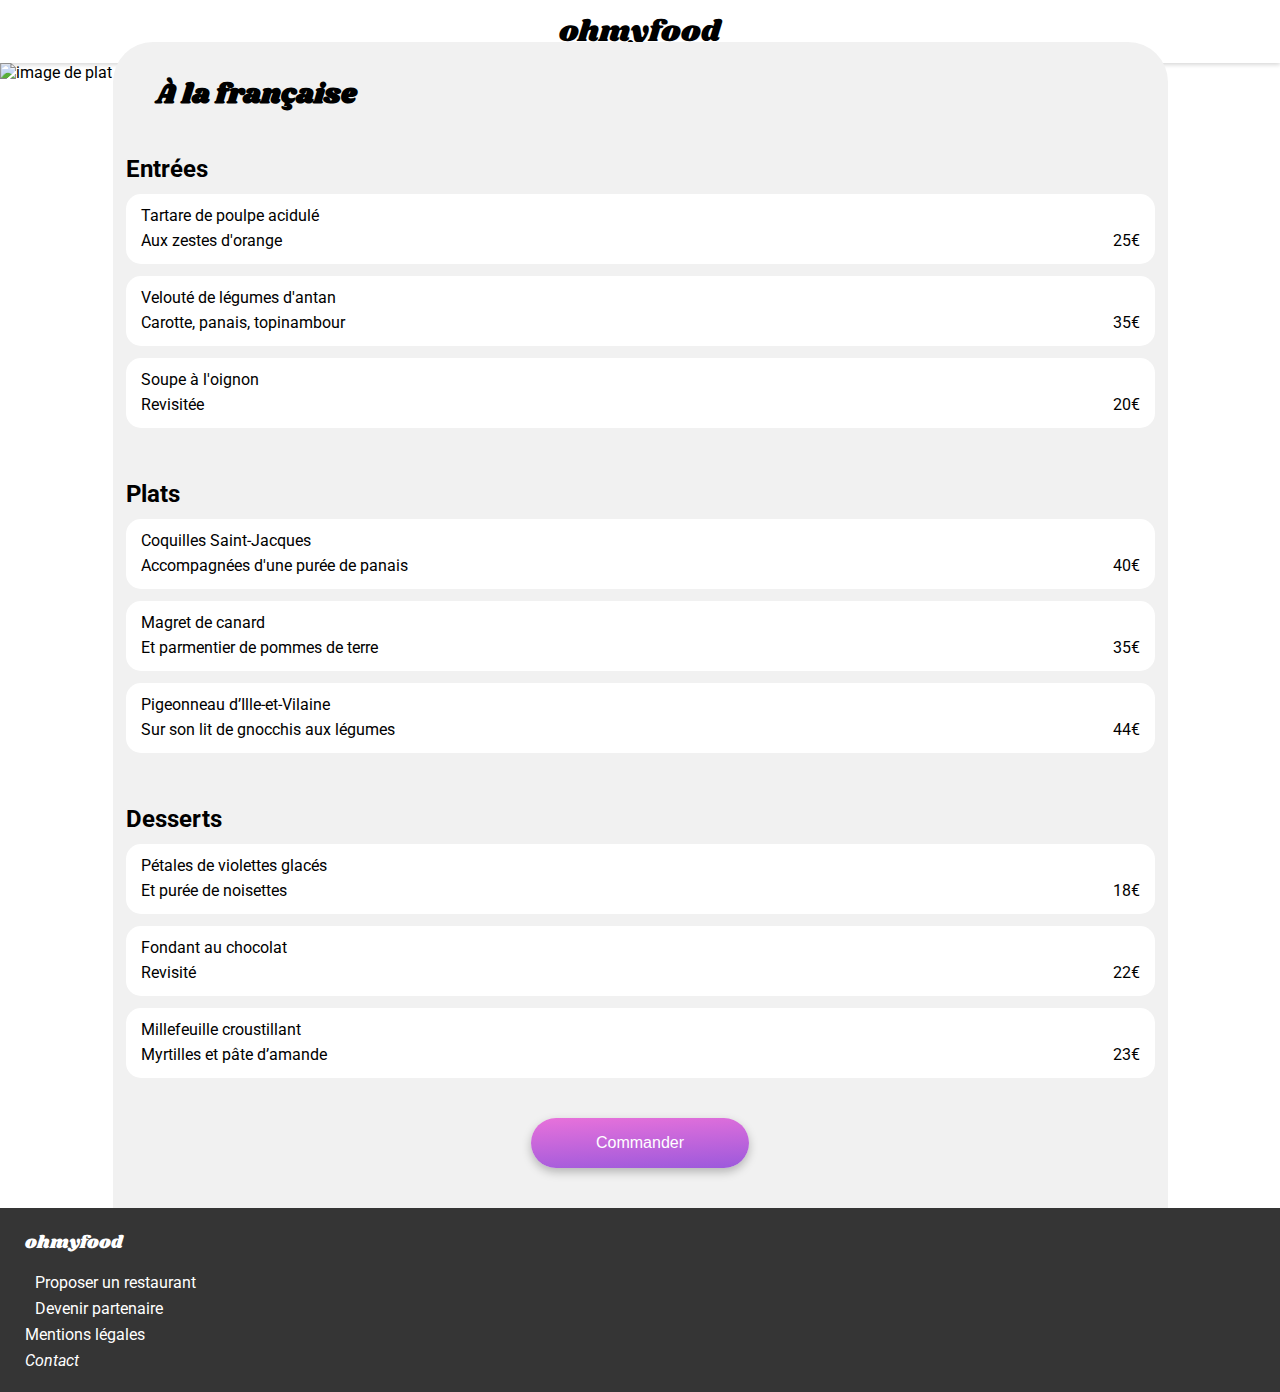
==== restaurants/a_la_française.html @ dec57ba0 "avancé sur les pages restaurants" ====
<!DOCTYPE html>
<html lang="fr">

<head>
    <meta charset="UTF-8">
    <meta name="viewport" content="width=device-width, initial-scale=1.0">
    <script src="https://kit.fontawesome.com/1bb0677a28.js" crossorigin="anonymous"></script>
    <link rel="stylesheet" type="text/css" href="../sass/style.css">
    <title>OhMyFood</title>
</head>

<body>
        <header class="header"> 
            <div class="header__logo-container">
                <a class="header__arrow-back-to-menu" href="../index.html">
                    <i class=" fa-solid fa-arrow-left"></i>
                    </a>
            <h1 class="header__logo-txt">ohmyfood</h1>
            <img class="header__logo-img" src="../assets/images/logo/ohmyfood@2x.svg" alt="logo ohmyfood">
        </div>
        </header>
        <main>
            <article class="restaurant-page">
                <img class="restaurant-page__img"
                    src="../assets/images/restaurants/toa-heftiba-DQKerTsQwi0-unsplash.jpg"
                    alt="image de plat servi au restaurant à la française">
                <div class="restaurant-page__headline">
                    <h2 class="restaurant-page__title">À la française</h2>
                    <div class="restaurant-page__heart-icon-container">
                        <i class="fas fa-heart restaurant-page__heart-icon"></i>
                        <i class="far fa-heart restaurant-page__heart-icon"></i>
                    </div>
                </div>
                <form class="restaurant-page__form form" method="get" action="#">
                    <h2 class="form__title">Entrées</h2>
                    <label>
                    <span class="form__subtitle">Tartare de poulpe acidulé</span>
                        <span class="form__description-box">
                            <span>Aux zestes d'orange</span>
                            <span>25€</span>
                        </span>
                    </label>

                    <label>
                    <span class="form__subtitle">Velouté de légumes d'antan</span>
                        <span class="form__description-box">
                            <span>Carotte, panais, topinambour</span>
                            <span>35€</span>
                        </span>
                    </label>

                    <label>
                    <span class="form__subtitle">Soupe à l'oignon</span>
                        <span class="form__description-box">
                            <span>Revisitée</span>
                            <span>20€</span>
                        </span>
                    </label>

                    <h2 class="form__title">Plats</h2>
                    <label>
                    <span class="form__subtitle">Coquilles Saint-Jacques</span>
                        <span class="form__description-box">
                            <span>Accompagnées d'une purée de panais</span>
                            <span>40€</span>
                        </span>
                    </label>

                    <label>
                    <span class="form__subtitle">Magret de canard</span>
                        <span class="form__description-box">
                            <span>Et parmentier de pommes de terre</span>
                            <span>35€</span>
                        </span>
                    </label>

                    <label>
                    <span class="form__subtitle">Pigeonneau d’Ille-et-Vilaine</span>
                        <span class="form__description-box">
                            <span>Sur son lit de gnocchis aux légumes</span>
                            <span>44€</span>
                        </span>
                    </label>

                    <h2 class="form__title">Desserts</h2>
                    <label>
                    <span class="form__subtitle">Pétales de violettes glacés</span>
                        <span class="form__description-box">
                            <span>Et purée de noisettes</span>
                            <span>18€</span>
                        </span>
                    </label>

                    <label>
                    <span class="form__subtitle">Fondant au chocolat</span>
                        <span class="form__description-box">
                            <span>Revisité</span>
                            <span>22€</span>
                        </span>
                    </label>

                    <label>
                    <span class="form__subtitle">Millefeuille croustillant</span>
                        <span class="form__description-box">
                            <span>Myrtilles et pâte d’amande</span>
                            <span>23€</span>
                        </span>
                    </label>
                    <button class="button-commander">Commander</button>
                </form>
        </main>
        <footer>
            <div class="footer">
            <h2 div class="footer__title">
                <a href="#">ohmyfood</a>
            </h2>

            <ul div class="footer__list">
                <li>
                    <a class="footer__link" href="#">
                        <i class="fa-solid fa-utensils fa-fw fa-xs">
                        </i>
                        <span>Proposer un restaurant</span>
                    </a>
                </li>
                <li>
                    <a  class="footer__link" href="#">
                        <i class="fa-solid fa-handshake-angle fa-fw fa-xs">
                        </i>
                        <span>Devenir partenaire</span>
                    </a>
                </li>
                <li>
                    <a  class="footer__link" href="#">
                        Mentions légales
                    </a>
                </li>
                <li>
                    <address>
                        <a class="footer__link" href="#">
                            Contact
                        </a>
                    </address>
                    </div>
                </li>
            </ul>
        </div>
    </footer>
</body>

</html>
---- sass/style.css ----
@charset "UTF-8";
/******General******/
/******Google-fonts******/
@import url("https://fonts.googleapis.com/css2?family=Roboto:wght@300;400;500;700&family=Shrikhand&display=swap");
* {
  box-sizing: border-box;
  margin: 0;
  padding: 0;
}

a {
  text-decoration: none;
  color: inherit;
}

body {
  background-color: white;
  position: relative;
  width: 100%;
  margin: auto;
}

header {
  background-color: white;
}

fieldset,
button,
input {
  border: none;
}

ul {
  list-style: none;
}

:focus {
  outline: none;
}

/******Typo******/
/*****Fonts******/
/******Weights******/
/******Sizes******/
/******Colors******/
/******Main******/
body {
  font-family: "Roboto", sans-serif;
}

/******Header******/
.header__logo-txt {
  font-family: "Shrikhand", cursive;
  font-size: 30px;
  font-weight: 400;
}

.localisation-container input[type=text]::-moz-placeholder {
  font-size: 16px;
  font-weight: 500;
  font-family: "Roboto", sans-serif;
  color: #353535;
}

.localisation-container input[type=text],
.localisation-container input[type=text]::placeholder {
  font-size: 16px;
  font-weight: 500;
  font-family: "Roboto", sans-serif;
  color: #353535;
}

.reserver__content {
  font-size: 18px;
  font-weight: 300;
}

.card__heart-icon {
  font-size: 22px;
}
.card__title {
  font-size: 18px;
  font-weight: 700;
}
.card__subtitle {
  font-size: 17px;
  font-weight: 300;
}

/******restaurant******/
.restaurant-page__title {
  font-family: "Shrikhand", cursive;
  font-size: 28px;
}

.footer__title {
  font-family: "Shrikhand", cursive;
  font-size: 18px;
  font-weight: 300;
}

/******Buttons******/
.button-explorer,
.button-fonction,
.button-commander {
  font-size: 16px;
  font-weight: 500;
}

/******Layout******/
/******Header******/
.header {
  display: flex;
  flex-direction: initial;
  justify-content: center;
  align-items: center;
  gap: initial;
}
.header__arrow-back-to-menu {
  display: flex;
  align-items: center;
  justify-content: center;
  width: 30px;
  height: 30px;
  position: absolute;
  left: 19px;
}
.header__logo-container {
  display: flex;
  flex-direction: column;
  justify-content: center;
  align-items: center;
  gap: initial;
  width: 100%;
  height: 63px;
  box-shadow: 0px 2px 4px rgba(0, 0, 0, 0.15);
  position: relative;
}
@media (min-width: 1440px) {
  .header__logo-txt {
    display: none;
  }
}
.header__logo-img {
  display: none;
}
@media (min-width: 1440px) {
  .header__logo-img {
    display: flex;
    flex-direction: initial;
    justify-content: flex-start;
    align-items: flex-start;
    gap: 0;
    width: 200px;
    height: 34.2px;
  }
}

footer {
  width: 100%;
  background-color: #353535;
}

.footer {
  display: flex;
  flex-direction: column;
  justify-content: initial;
  align-items: initial;
  gap: 16px;
  width: 100%;
  padding: 22px 25px;
  max-width: 1440px;
  color: white;
}
.footer__title {
  height: 27px;
}
.footer__list {
  display: flex;
  flex-direction: column;
  justify-content: initial;
  align-items: initial;
  gap: 7px;
}
.footer__link {
  display: flex;
  align-items: center;
  gap: 10px;
}

/******Mixins-Variables******/
/*Mixins - Variables*/
/******Colors******/
/******Tag******/
/******Shadow Color******/
/******Gradients******/
/*****Weight******/
/*Fonts*/
/******Main******/
/******Title******/
/******Pages******/
/******Localisation******/
.localisation-container {
  display: flex;
  flex-direction: initial;
  justify-content: center;
  align-items: center;
  gap: 17px;
  height: 50px;
  margin: 0;
  background-color: #eaeaea;
}
.localisation-container input[type=text] {
  width: 109px;
  background-color: #eaeaea;
  border: none;
}
.localisation-container input[type=text]:focus::-moz-placeholder {
  opacity: 0;
}
.localisation-container input[type=text]:focus::placeholder {
  opacity: 0;
}

/******Reserver******/
.reserver {
  display: flex;
  flex-direction: column;
  justify-content: center;
  align-items: center;
  gap: 0;
  text-align: center;
  padding: 39px 0 59px 0;
  background-color: #f3f3f3;
}
.reserver__title {
  margin-bottom: 12px;
  width: calc(100% - 100px);
  min-width: 275px;
}
.reserver__content {
  margin-bottom: 27px;
  width: calc(100% - 60px);
  min-width: 315px;
}

/******Fonction******/
.fonction {
  display: flex;
  flex-direction: column;
  justify-content: initial;
  align-items: initial;
  gap: 26px;
  padding: 48px 20px 68px 20px;
  background-color: #ffffff;
}
.fonction__buttons-container {
  display: flex;
  flex-direction: column;
  justify-content: initial;
  align-items: initial;
  gap: 25px;
}

/******Restaurant******/
.restaurants {
  display: flex;
  flex-direction: column;
  justify-content: center;
  align-items: center;
  gap: 26px;
  background-color: #f3f3f3;
  padding: 54px 17.5px 66px 17.5px;
}
.restaurants__title {
  padding-left: 3px;
  width: 100%;
  max-width: 1080px;
}
.restaurants__cards-container {
  display: flex;
  flex-direction: initial;
  justify-content: center;
  align-items: center;
  gap: 18px;
  flex-wrap: wrap;
  width: 100%;
  max-width: 1080px;
}
.restaurants__card-link {
  width: 100%;
  position: relative;
}

/******Restaurants******/
.restaurant-page {
  background-color: white;
}
.restaurant-page__img {
  -o-object-fit: cover;
     object-fit: cover;
  height: 275px;
  width: 100%;
}
.restaurant-page__headline {
  display: flex;
  flex-direction: initial;
  justify-content: space-between;
  align-items: initial;
  gap: initial;
  max-width: 1055px;
  position: relative;
  margin: -40px auto 0 auto;
  padding: 32px 3.4% 0px 3.4%;
  border-radius: 40px 40px 0 0;
  z-index: 1;
  background: #f1f1f1;
}
.restaurant-page__heart-icon-container {
  font-size: 22px;
  width: 24px;
}
.restaurant-page__heart-icon {
  position: absolute;
  line-height: 41px;
}
.restaurant-page__form {
  max-width: 1055px;
}

/******Composants******/
.button-explorer {
  display: flex;
  flex-direction: row;
  justify-content: center;
  align-items: center;
  gap: 0;
  width: 218px;
  height: 50px;
  border-radius: 25px;
  color: #ffffff;
  background: linear-gradient(-3deg, rgb(147, 86, 220) -11.44%, #ff79da 130%);
  box-shadow: 0px 4px 10px rgba(0, 0, 0, 0.25);
  position: relative;
  cursor: pointer;
  transition-property: transform;
  transition-duration: 1000ms;
}
.button-explorer:hover {
  transform: scale(1.01);
  background: linear-gradient(-3.33deg, rgb(147, 86, 220) -11.44%, #ff79da 95.93%);
}

/*Button Fonction*/
.fonction__buttons-container {
  counter-reset: n°Button;
}

.button-fonction {
  display: flex;
  flex-direction: initial;
  justify-content: initial;
  align-items: center;
  gap: initial;
  list-style-type: none;
  counter-increment: nbButton;
  width: 100%;
}
.button-fonction:before {
  display: flex;
  flex-direction: initial;
  justify-content: center;
  align-items: center;
  gap: initial;
  list-style-type: none;
  content: counter(nbButton);
  z-index: 1;
  background-color: #9356dc;
  color: #ffffff;
  width: 24px;
  height: 24px;
  border-radius: 50%;
}
.button-fonction__icon {
  color: #7a7a7a;
}
.button-fonction__link {
  margin-left: -12px;
  width: 100%;
  border-radius: 20px;
  padding-left: 24px;
  display: flex;
  flex-direction: initial;
  justify-content: initial;
  align-items: center;
  gap: 23px;
  background-color: #ffffff;
  height: 72.38px;
  box-shadow: 0px 4px 15px rgba(0, 0, 0, 0.15);
  transition: box-shadow, border, background-color, 1s;
}
.button-fonction__link:hover, .button-fonction__link:focus {
  background-color: #f7f7f7;
}
.button-fonction__link:hover .button-fonction__icon, .button-fonction__link:focus .button-fonction__icon {
  color: rgb(147, 86, 220);
}

.button-commander {
  display: flex;
  flex-direction: row;
  justify-content: center;
  align-items: center;
  gap: 0;
  width: 218px;
  height: 50px;
  border-radius: 25px;
  color: #ffffff;
  background: linear-gradient(-3deg, rgb(147, 86, 220) -11.44%, #ff79da 130%);
  box-shadow: 0px 4px 10px rgba(0, 0, 0, 0.25);
  position: relative;
  cursor: pointer;
  transition-property: transform;
  transition-duration: 1000ms;
}
.button-commander:hover {
  transform: scale(1.01);
  background: linear-gradient(-3.33deg, rgb(147, 86, 220) -11.44%, #ff79da 95.93%);
}

.card {
  display: flex;
  flex-direction: column;
  justify-content: initial;
  align-items: initial;
  gap: 16px;
  width: 100%;
  height: 251px;
  border-radius: 15px;
  background-color: white;
  box-shadow: 0px 4px 15px rgba(0, 0, 0, 0.1);
}
.card__img {
  border-radius: 15px 15px 0 0;
  height: 174px;
  width: 100%;
  -o-object-fit: cover;
     object-fit: cover;
}
.card__content {
  display: flex;
  flex-direction: column;
  justify-content: initial;
  align-items: initial;
  gap: 5px;
  padding: 0 25px 0 13px;
}

.tag-nouveau {
  background-color: #a5e5d5;
  content: "Nouveau";
  position: absolute;
  right: 3.53%;
  top: 5.18%;
  width: 80px;
  height: 29px;
  line-height: 29px;
  text-align: center;
  color: #008766;
  border-radius: 2px;
  box-shadow: 0px 2px 4px rgba(0, 0, 0, 0.15);
  transition: box-shadow, transform, 0.5s;
}

/*.fa-heart{
  width: 22px;
  position: absolute;
  right: 23px;
  bottom: 32px;
  text-align: center;

  &:hover,
  &:focus {
    background: linear-gradient(-3.33deg, rgb(147, 86, 220) -11.44%, #ff79da 123.93%);
  }
}*/
/******Heart******/
/*color-mix(in srgb, #ff79da 70%, rgba(147, 86, 220) 100%);*/
/*.heart-label {
    cursor: pointer;


    .hidden-heart-input {

    }
}*/
.restaurants .fas,
.restaurant-page .fas,
.card .fas {
  text-align: center;
  background: linear-gradient(rgb(147, 86, 220), #ff79da);
  background-clip: text;
  -webkit-background-clip: text;
  -webkit-text-fill-color: transparent;
  z-index: 1;
  opacity: 0;
  transition: opacity 0.01s;
}
.restaurants .fas:hover, .restaurants .fas:focus, .restaurants .fas:active,
.restaurant-page .fas:hover,
.restaurant-page .fas:focus,
.restaurant-page .fas:active,
.card .fas:hover,
.card .fas:focus,
.card .fas:active {
  opacity: 1;
  cursor: pointer;
}
.restaurants .fas:hover + .far, .restaurants .fas:focus + .far, .restaurants .fas:active,
.restaurant-page .fas:hover + .far,
.restaurant-page .fas:focus + .far,
.restaurant-page .fas:active,
.card .fas:hover + .far,
.card .fas:focus + .far,
.card .fas:active {
  background: linear-gradient(rgb(147, 86, 220), #ff79da);
  background-clip: text;
  -webkit-background-clip: text;
  -webkit-text-fill-color: transparent;
}
.restaurants .far,
.restaurant-page .far,
.card .far {
  text-align: center;
  color: inherit;
}
.restaurants .far:active,
.restaurant-page .far:active,
.card .far:active {
  opacity: 1;
}

.fa-heart {
  font-size: 26px;
  position: absolute;
  right: 23px;
  bottom: 32px;
}

.restaurant-page .fa-heart {
  width: 26px;
  position: absolute;
  right: 30px;
  bottom: 2px;
}

/*#heart:checked + .far  {

    -webkit-background-clip: text;
    background-clip: text; 
    -webkit-text-fill-color: inherit;
}
#heart:checked + .fas  {
    color: transparent;
    background: linear-gradient(-3.33deg, rgb(147, 86, 220) -11.44%, #ff79da 123.93%);
    -webkit-background-clip: text;
    background-clip: text; 

}*/
.form {
  background-color: #f1f1f1;
  margin: 0 auto;
  display: flex;
  flex-direction: column;
  justify-content: initial;
  align-items: initial;
  gap: 12px;
}
.form__title {
  display: flex;
  flex-direction: column;
  justify-content: space-between;
  align-items: initial;
  gap: initial;
  height: 27px;
  margin-top: 40px;
  margin-left: 13px;
}
.form__subtitle {
  margin-top: 12px;
  padding-right: 30px;
}
.form__description-box {
  display: flex;
  flex-direction: initial;
  justify-content: space-between;
  align-items: initial;
  gap: initial;
  margin-bottom: 14px;
}
.form label {
  display: flex;
  flex-direction: column;
  justify-content: space-between;
  align-items: initial;
  gap: initial;
  height: 70px;
  padding: 0 15px 0 15px;
  margin: 0 13px 0 13px;
  border-radius: 15px;
  background-color: #ffffff;
  box-shadow: 0px 4px 15px rgba 0, 0, 0, 0.15;
}
.form button {
  margin: 28px auto 40px auto;
}/*# sourceMappingURL=style.css.map */
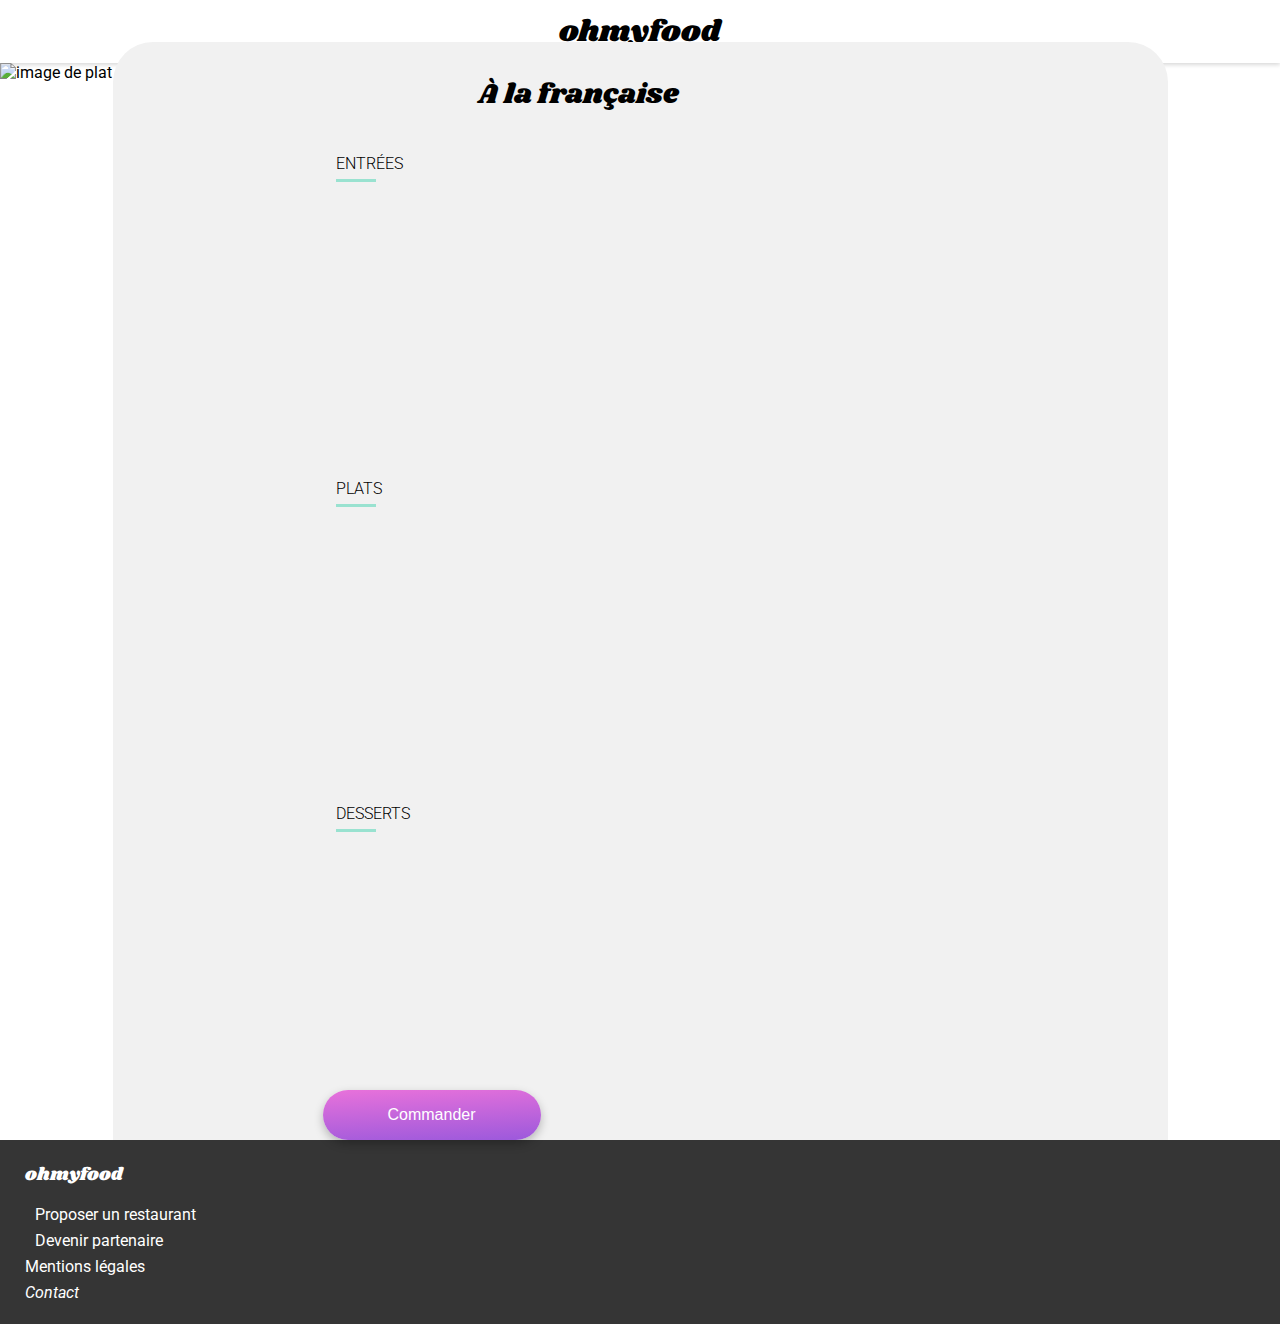
==== commit 15985735: "Loader-plats animation-coeur à revoir" ====
--- a/restaurants/a_la_française.html
+++ b/restaurants/a_la_française.html
@@ -5,12 +5,12 @@
     <meta charset="UTF-8">
     <meta name="viewport" content="width=device-width, initial-scale=1.0">
     <script src="https://kit.fontawesome.com/1bb0677a28.js" crossorigin="anonymous"></script>
-    <link rel="stylesheet" type="text/css" href="../sass/style.css">
+    <link rel="stylesheet" type="text/css" href="../assets/css/style.css">
     <title>OhMyFood</title>
 </head>
 
 <body>
-        <header class="header"> 
+    <header class="header"> 
             <div class="header__logo-container">
                 <a class="header__arrow-back-to-menu" href="../index.html">
                     <i class=" fa-solid fa-arrow-left"></i>
@@ -18,17 +18,21 @@
             <h1 class="header__logo-txt">ohmyfood</h1>
             <img class="header__logo-img" src="../assets/images/logo/ohmyfood@2x.svg" alt="logo ohmyfood">
         </div>
-        </header>
-        <main>
+    </header>
+    <main>
             <article class="restaurant-page">
                 <img class="restaurant-page__img"
                     src="../assets/images/restaurants/toa-heftiba-DQKerTsQwi0-unsplash.jpg"
                     alt="image de plat servi au restaurant à la française">
                 <div class="restaurant-page__headline">
                     <h2 class="restaurant-page__title">À la française</h2>
-                    <div class="restaurant-page__heart-icon-container">
-                        <i class="fas fa-heart restaurant-page__heart-icon"></i>
-                        <i class="far fa-heart restaurant-page__heart-icon"></i>
+                    <div class="heart-icon-box-restaurant">
+                        <input type="checkbox" id="heart-restaurant" class="hidden-heart-input">
+                        <label for="heart-restaurant" class="heart-label">
+                            <svg class="heart-icon" viewBox="0 0 24 24" fill="none" xmlns="http://www.w3.org/2000/svg">
+                                <path d="M12 21.35l-1.45-1.32C5.4 15.36 2 12.28 2 8.5 2 5.42 4.42 3 7.5 3c1.74 0 3.41.81 4.5 2.09C13.09 3.81 14.76 3 16.5 3 19.58 3 22 5.42 22 8.5c0 3.78-3.4 6.86-8.55 11.54L12 21.35z" stroke="black" />
+                            </svg>
+                        </label>
                     </div>
                 </div>
                 <form class="restaurant-page__form form" method="get" action="#">
@@ -36,24 +40,22 @@
                     <label>
                     <span class="form__subtitle">Tartare de poulpe acidulé</span>
                         <span class="form__description-box">
-                            <span>Aux zestes d'orange</span>
-                            <span>25€</span>
+                            <span class="form__description">Aux zestes d'orange</span>
                         </span>
+                                <span class="form__price">25€</span>
                     </label>
-
                     <label>
                     <span class="form__subtitle">Velouté de légumes d'antan</span>
                         <span class="form__description-box">
-                            <span>Carotte, panais, topinambour</span>
-                            <span>35€</span>
+                            <span class="form__description">Carotte, panais, topinambour</span>
+                            <span class="form__price">35€</span>
                         </span>
                     </label>
-
                     <label>
                     <span class="form__subtitle">Soupe à l'oignon</span>
                         <span class="form__description-box">
-                            <span>Revisitée</span>
-                            <span>20€</span>
+                            <span class="form__description">Revisitée</span>
+                            <span class="form__price">20€</span>
                         </span>
                     </label>
 
@@ -61,24 +63,24 @@
                     <label>
                     <span class="form__subtitle">Coquilles Saint-Jacques</span>
                         <span class="form__description-box">
-                            <span>Accompagnées d'une purée de panais</span>
-                            <span>40€</span>
+                            <span class="form__description">Accompagnées d'une purée de panais</span>
+                            <span class="form__price">40€</span>
                         </span>
                     </label>
 
                     <label>
                     <span class="form__subtitle">Magret de canard</span>
                         <span class="form__description-box">
-                            <span>Et parmentier de pommes de terre</span>
-                            <span>35€</span>
+                            <span class="form__description">Et parmentier de pommes de terre</span>
+                            <span class="form__price">35€</span>
                         </span>
                     </label>
 
                     <label>
                     <span class="form__subtitle">Pigeonneau d’Ille-et-Vilaine</span>
                         <span class="form__description-box">
-                            <span>Sur son lit de gnocchis aux légumes</span>
-                            <span>44€</span>
+                            <span class="form__description">Sur son lit de gnocchis aux légumes</span>
+                            <span class="form__price">44€</span>
                         </span>
                     </label>
 
@@ -86,29 +88,29 @@
                     <label>
                     <span class="form__subtitle">Pétales de violettes glacés</span>
                         <span class="form__description-box">
-                            <span>Et purée de noisettes</span>
-                            <span>18€</span>
+                            <span class="form__description">Et purée de noisettes</span>
+                            <span class="form__price">18€</span>
                         </span>
                     </label>
 
                     <label>
                     <span class="form__subtitle">Fondant au chocolat</span>
                         <span class="form__description-box">
-                            <span>Revisité</span>
-                            <span>22€</span>
+                            <span class="form__description">Revisité</span>
+                            <span class="form__price">22€</span>
                         </span>
                     </label>
 
                     <label>
                     <span class="form__subtitle">Millefeuille croustillant</span>
                         <span class="form__description-box">
-                            <span>Myrtilles et pâte d’amande</span>
-                            <span>23€</span>
+                            <span class="form__description">Myrtilles et pâte d’amande</span>
+                            <span class="form__price">23€</span>
                         </span>
                     </label>
                     <button class="button-commander">Commander</button>
                 </form>
-        </main>
+    </main>
         <footer>
             <div class="footer">
             <h2 div class="footer__title">
@@ -137,15 +139,14 @@
                 </li>
                 <li>
                     <address>
-                        <a class="footer__link" href="#">
+                        <a class="footer__link" href="mailto:apache_macadam@hotmail.com">
                             Contact
                         </a>
                     </address>
-                    </div>
                 </li>
             </ul>
         </div>
-    </footer>
+        </footer>
 </body>
 
 </html>--- a/assets/css/style.css
+++ b/assets/css/style.css
@@ -0,0 +1,1188 @@
+@charset "UTF-8";
+/******General******/
+/******Google-fonts******/
+@import url("https://fonts.googleapis.com/css2?family=Roboto:wght@300;400;500;700&family=Shrikhand&display=swap");
+* {
+  box-sizing: border-box;
+  margin: 0;
+  padding: 0;
+}
+
+a {
+  text-decoration: none;
+  color: inherit;
+}
+
+body {
+  background-color: white;
+  position: relative;
+  width: 100%;
+  margin: auto;
+}
+
+header {
+  background-color: white;
+}
+
+fieldset,
+button,
+input {
+  border: none;
+}
+
+ul {
+  list-style: none;
+}
+
+:focus {
+  outline: none;
+}
+
+/******Typo******/
+/*****Fonts******/
+/******Weights******/
+/******Sizes******/
+/******Colors******/
+/******Buttons******/
+.button-explorer,
+.button-fonction,
+.button-commander {
+  font-size: 16px;
+  font-weight: 500;
+}
+
+/******Main******/
+body {
+  font-family: "Roboto", sans-serif;
+}
+
+/******Header******/
+.header__logo-txt {
+  font-family: "Shrikhand", cursive;
+  font-size: 30px;
+  font-weight: 400;
+}
+
+.localisation-container input[type=text]::-moz-placeholder {
+  font-size: 16px;
+  font-weight: 500;
+  font-family: "Roboto", sans-serif;
+  color: #353535;
+}
+
+.localisation-container input[type=text],
+.localisation-container input[type=text]::placeholder {
+  font-size: 16px;
+  font-weight: 500;
+  font-family: "Roboto", sans-serif;
+  color: #353535;
+}
+
+.reserver__content {
+  font-size: 18px;
+  font-weight: 300;
+}
+
+.card__heart-icon {
+  font-size: 22px;
+}
+.card__title {
+  font-size: 18px;
+  font-weight: 700;
+}
+.card__subtitle {
+  font-size: 17px;
+  font-weight: 300;
+}
+
+/******restaurant******/
+.restaurant-page__title {
+  font-family: "Shrikhand", cursive;
+  font-size: 28px;
+  font-weight: 300;
+}
+.restaurant-page .form__title {
+  font-weight: 300;
+  text-transform: uppercase;
+  line-height: 18.75px;
+  font-size: 16px;
+}
+.restaurant-page .form__subtitle {
+  font-size: 18px;
+  font-weight: 500;
+}
+.restaurant-page .form__description {
+  font-size: 15px;
+  font-weight: 300;
+}
+.restaurant-page .form__price {
+  font-size: 16px;
+  font-weight: 700;
+}
+
+/******Footer******/
+.footer__title {
+  font-family: "Shrikhand", cursive;
+  font-size: 18px;
+  font-weight: 300;
+}
+
+/******Layout******/
+/******Header******/
+.header {
+  display: flex;
+  flex-direction: initial;
+  justify-content: center;
+  align-items: center;
+  gap: initial;
+}
+.header__arrow-back-to-menu {
+  display: flex;
+  align-items: center;
+  justify-content: center;
+  width: 30px;
+  height: 30px;
+  position: absolute;
+  left: 19px;
+}
+.header__logo-container {
+  display: flex;
+  flex-direction: column;
+  justify-content: center;
+  align-items: center;
+  gap: initial;
+  width: 100%;
+  height: 63px;
+  box-shadow: 0px 2px 4px rgba(0, 0, 0, 0.15);
+  position: relative;
+}
+@media (min-width: 1440px) {
+  .header__logo-txt {
+    display: none;
+  }
+}
+.header__logo-img {
+  display: none;
+}
+@media (min-width: 1440px) {
+  .header__logo-img {
+    display: flex;
+    flex-direction: initial;
+    justify-content: flex-start;
+    align-items: flex-start;
+    gap: 0;
+    width: 200px;
+    height: 34.2px;
+  }
+}
+
+footer {
+  width: 100%;
+  background-color: #353535;
+}
+
+.footer {
+  display: flex;
+  flex-direction: column;
+  justify-content: initial;
+  align-items: initial;
+  gap: 16px;
+  width: 100%;
+  padding: 22px 25px;
+  max-width: 1440px;
+  color: white;
+}
+.footer__title {
+  height: 27px;
+}
+.footer__list {
+  display: flex;
+  flex-direction: column;
+  justify-content: initial;
+  align-items: initial;
+  gap: 7px;
+}
+.footer__link {
+  display: flex;
+  align-items: center;
+  gap: 10px;
+}
+
+/*.loader {
+  z-index: -1;
+  width: 100%;
+  height: 100%;
+  opacity: 1;
+  display: flex;
+  flex-direction: column;
+  justify-content: center;
+  align-items: center;
+  gap: 2rem;
+  background: white;
+
+  position: fixed;
+  animation: loading 3s;
+
+  margin: auto;
+  top: 0;
+  left: 0;
+  right: 0;
+  bottom: 0;
+  @media (min-width: 768px) {
+    gap: 3rem;
+  }
+  @media (min-width: 1024px) {
+    gap: 4rem;
+  }
+
+  /*&__img {
+    animation: none;
+    width: 15rem;
+    @media (min-width: 768px) {
+      width: 22.5rem;
+    }
+    @media (min-width: 1024px) {
+      width: 30rem;
+    }
+  }
+  &__dot {
+    border-top: 5px double #ff79da;
+    border-bottom: 5px double rgb(154, 91, 231);
+    border-radius: 50%;
+    width: 100px;
+    height: 100px;
+    animation: spin 1.5s linear infinite;
+  }
+}
+
+.fa-seedling {
+  position:fixed;
+  top: 50%;
+  left: 50%;
+  transform: translate(-50%, -50%);
+  color:color-mix(in srgb, #008766 40%, #99e2d0 50%);
+  font-size:28px;
+  animation: none !important; 
+  transition: none !important; 
+
+}
+@keyframes spin {
+  0% {
+    transform: rotate(0deg);
+  }
+  100% {
+    transform: rotate(360deg);
+  }
+}
+
+@keyframes loading {
+  0% {
+    z-index: 5;
+  }
+  70% {
+    opacity: 1;
+  }
+  71% {
+    transform: scale(1);
+  }
+  81% {
+    opacity: 0.019;
+  }
+  99% {
+    opacity: 0.001;
+    transform: scale(5);
+    z-index: 5;
+  }
+  100% {
+    transform: scale(5);
+    opacity: 0;
+    z-index: -1;
+  }
+}
+*/
+.restaurant-loader {
+  z-index: -1;
+  width: 100vw;
+  height: 100vh;
+  opacity: 1;
+  display: flex;
+  flex-direction: column;
+  justify-content: center;
+  align-items: center;
+  gap: 2rem;
+  background: white;
+  position: fixed;
+  animation: loading 3s;
+  margin: auto;
+  top: 0;
+  left: 0;
+  right: 0;
+  bottom: 0;
+}
+@media (min-width: 768px) {
+  .restaurant-loader {
+    gap: 3rem;
+  }
+}
+@media (min-width: 1024px) {
+  .restaurant-loader {
+    gap: 4rem;
+  }
+}
+.restaurant-loader__img {
+  animation: none;
+  width: 15rem;
+}
+@media (min-width: 768px) {
+  .restaurant-loader__img {
+    width: 22.5rem;
+  }
+}
+@media (min-width: 1024px) {
+  .restaurant-loader__img {
+    width: 30rem;
+  }
+}
+.restaurant-loader .restaurant-loader-inner {
+  border-top: 5px double #ff79da;
+  border-bottom: 5px double rgb(154, 91, 231);
+  border-radius: 50%;
+  content: "";
+  width: 100px;
+  height: 100px;
+  animation: restaurant-loader-spin 1.5s linear infinite;
+}
+.restaurant-loader .bubble {
+  position: absolute;
+  border-radius: 100%;
+  box-shadow: 0 0 0.25vh #e8f9f5;
+  opacity: 0;
+}
+.restaurant-loader .bubble:nth-child(1) {
+  margin-top: 2.5vh;
+  left: 50%;
+  width: 2.5vh;
+  height: 2.5vh;
+  background-color: #ddf5ef;
+  animation: bubble 2s cubic-bezier(0.53, 0.16, 0.39, 0.96) infinite;
+}
+.restaurant-loader .bubble:nth-child(2) {
+  margin-top: 3vh;
+  left: 50%;
+  width: 2vh;
+  height: 2vh;
+  background-color: #d1f2ea;
+  animation: bubble 2s ease-in-out 0.35s infinite;
+}
+.restaurant-loader .bubble:nth-child(3) {
+  margin-top: 1.8vh;
+  left: 50%;
+  width: 1.5vh;
+  height: 1.5vh;
+  background-color: #99e2d0;
+  animation: bubble 1.5s cubic-bezier(0.53, 0.16, 0.39, 0.96) 0.55s infinite;
+}
+.restaurant-loader .bubble:nth-child(4) {
+  margin-top: 2.7vh;
+  left: 50%;
+  width: 1.2vh;
+  height: 1.2vh;
+  background-color: #65d3b8;
+  animation: bubble 1.8s cubic-bezier(0.53, 0.16, 0.39, 0.96) 0.9s infinite;
+}
+.restaurant-loader .bubble:nth-child(5) {
+  margin-top: 2.7vh;
+  left: 50%;
+  width: 1.1vh;
+  height: 1.1vh;
+  background-color: #81dbc5;
+  animation: bubble 1.6s ease-in-out 1s infinite;
+}
+.restaurant-loader .couvercle {
+  position: fixed;
+  top: 52.3vh;
+  height: 12px;
+  animation-duration: 2s;
+  animation-fill-mode: both;
+  animation-iteration-count: infinite;
+  animation-name: restaurant-loader-pot;
+}
+@media (min-width: 768px) {
+  .restaurant-loader .couvercle {
+    top: 54.3vh;
+  }
+}
+@media (min-width: 1024px) {
+  .restaurant-loader .couvercle {
+    top: 56.3vh;
+  }
+}
+@media (min-width: 1440px) {
+  .restaurant-loader .couvercle {
+    top: 56.3vh;
+  }
+}
+.restaurant-loader .marmitte {
+  position: fixed;
+  top: 54vh;
+  height: 25px;
+}
+@media (min-width: 768px) {
+  .restaurant-loader .marmitte {
+    top: 56vh;
+  }
+}
+@media (min-width: 1024px) {
+  .restaurant-loader .marmitte {
+    top: 58vh;
+  }
+}
+@media (min-width: 1440px) {
+  .restaurant-loader .marmitte {
+    top: 58vh;
+  }
+}
+
+@keyframes restaurant-loader-pot {
+  from, 45%, 55%, 65%, 75%, 80%, 85%, to {
+    animation-timing-function: cubic-bezier(0.215, 0.61, 0.355, 1);
+  }
+  0% {
+    transform: rotate(0);
+  }
+  45% {
+    transform: translate3d(-4%, -13%, 0) rotate(-13deg);
+  }
+  55% {
+    transform: translate3d(1%, -2%, 0) rotate(6deg);
+  }
+  65% {
+    transform: translate3d(-2%, -4%, 0) rotate(-3deg);
+  }
+  75% {
+    transform: translate3d(2%, 3%, 0) rotate(3deg);
+  }
+  80% {
+    transform: translate3d(-2%, 1%, 0) rotate(-2deg);
+  }
+  to {
+    transform: none;
+  }
+}
+@keyframes restaurant-loader-spin {
+  0% {
+    transform: rotate(0deg);
+  }
+  100% {
+    transform: rotate(359deg);
+  }
+}
+@keyframes spin {
+  0% {
+    transform: rotate(0deg);
+  }
+  100% {
+    transform: rotate(360deg);
+  }
+}
+@keyframes loading {
+  0% {
+    z-index: 5;
+  }
+  70% {
+    opacity: 1;
+  }
+  71% {
+    transform: scale(1);
+  }
+  81% {
+    opacity: 0.019;
+  }
+  99% {
+    opacity: 0.001;
+    transform: scale(5);
+    z-index: 5;
+  }
+  100% {
+    transform: scale(5);
+    opacity: 0;
+    z-index: -1;
+  }
+}
+@keyframes bubble {
+  0% {
+    transform: scale(0.15, 0.15);
+    top: 56%;
+    opacity: 0;
+  }
+  50% {
+    transform: scale(1.1, 1.1);
+    opacity: 1;
+  }
+  100% {
+    transform: scale(0.33, 0.33);
+    top: 45%;
+    opacity: 0;
+  }
+}
+@keyframes pulse {
+  0% {
+    transform: scale(1, 1);
+    opacity: 0.25;
+  }
+  50% {
+    transform: scale(1.2, 1);
+    opacity: 1;
+  }
+  100% {
+    transform: scale(1, 1);
+    opacity: 0.25;
+  }
+}
+/******Mixins-Variables******/
+/*Mixins - Variables*/
+/******Colors******/
+/******Tag******/
+/******Shadow Color******/
+/******Gradients******/
+/*****Weight******/
+/*Fonts*/
+/******Main******/
+/******Title******/
+/******Pages******/
+/******Localisation******/
+.localisation-container {
+  display: flex;
+  flex-direction: initial;
+  justify-content: center;
+  align-items: center;
+  gap: 17px;
+  height: 50px;
+  margin: 0;
+  background-color: #eaeaea;
+}
+.localisation-container input[type=text] {
+  width: 109px;
+  background-color: #eaeaea;
+  border: none;
+}
+.localisation-container input[type=text]:focus::-moz-placeholder {
+  opacity: 0;
+}
+.localisation-container input[type=text]:focus::placeholder {
+  opacity: 0;
+}
+
+/******Reserver******/
+.reserver {
+  display: flex;
+  flex-direction: column;
+  justify-content: center;
+  align-items: center;
+  gap: 0;
+  text-align: center;
+  padding: 39px 0 59px 0;
+  background-color: #f3f3f3;
+}
+.reserver__title {
+  margin-bottom: 12px;
+  width: calc(100% - 100px);
+  min-width: 275px;
+}
+.reserver__content {
+  margin-bottom: 27px;
+  width: calc(100% - 60px);
+  min-width: 315px;
+}
+
+/******Fonction******/
+.fonction {
+  display: flex;
+  flex-direction: column;
+  justify-content: initial;
+  align-items: initial;
+  gap: 26px;
+  padding: 48px 20px 68px 20px;
+  background-color: #ffffff;
+}
+@media (min-width: 1024px) {
+  .fonction {
+    display: flex;
+    flex-direction: column;
+    justify-content: initial;
+    align-items: center;
+    gap: 25px;
+  }
+}
+@media (min-width: 1024px) {
+  .fonction__title {
+    width: 100%;
+    max-width: 1053px;
+  }
+}
+.fonction__buttons-box {
+  display: flex;
+  flex-direction: column;
+  justify-content: initial;
+  align-items: initial;
+  gap: 25px;
+}
+@media (min-width: 1024px) {
+  .fonction__buttons-box {
+    display: flex;
+    flex-direction: row;
+    justify-content: center;
+    align-items: initial;
+    gap: 24px;
+    width: 100%;
+  }
+}
+
+/******Restaurant******/
+.restaurants {
+  display: flex;
+  flex-direction: column;
+  justify-content: center;
+  align-items: center;
+  gap: 26px;
+  background-color: #f3f3f3;
+  padding: 54px 17.5px 66px 17.5px;
+}
+@media (min-width: 1024px) {
+  .restaurants {
+    padding-top: 30px;
+    margin-top: -1px;
+  }
+}
+.restaurants__title {
+  padding-left: 3px;
+  width: 100%;
+  max-width: 1080px;
+}
+.restaurants__cards-container {
+  display: flex;
+  flex-direction: row;
+  justify-content: center;
+  align-items: center;
+  gap: 18px;
+  flex-wrap: wrap;
+  width: 100%;
+  max-width: 1080px;
+}
+@media (min-width: 768px) {
+  .restaurants__cards-container {
+    gap: 20px;
+  }
+}
+@media (min-width: 1024px) {
+  .restaurants__cards-container {
+    gap: 50px;
+  }
+}
+.restaurants__card-link {
+  width: 100%;
+  position: relative;
+}
+@media (min-width: 768px) {
+  .restaurants__card-link {
+    width: calc((100% - 20px) / 2);
+  }
+}
+@media (min-width: 1024px) {
+  .restaurants__card-link {
+    width: calc((100% - 50px) / 2);
+    max-width: 490px;
+  }
+}
+
+/******Restaurants******/
+.restaurant-page {
+  background-color: white;
+}
+.restaurant-page__img {
+  -o-object-fit: cover;
+     object-fit: cover;
+  height: 275px;
+  width: 100%;
+}
+.restaurant-page__headline {
+  display: flex;
+  flex-direction: initial;
+  justify-content: space-between;
+  align-items: initial;
+  gap: initial;
+  max-width: 1055px;
+  position: relative;
+  margin: -40px auto 0 auto;
+  padding: 32px 3.4vw 0px 3.4vw;
+  border-radius: 40px 40px 0 0;
+  z-index: 1;
+  background: #f1f1f1;
+}
+@media (min-width: 768px) {
+  .restaurant-page__headline {
+    padding-right: 225px;
+    padding-left: 225px;
+  }
+}
+@media (min-width: 1024px) {
+  .restaurant-page__headline {
+    padding-left: 365px;
+    padding-right: 365px;
+  }
+}
+.restaurant-page__form {
+  max-width: 1055px;
+}
+@media (min-width: 768px) {
+  .restaurant-page__form {
+    padding-right: 100px;
+    padding-left: 100px;
+  }
+}
+@media (min-width: 1024px) {
+  .restaurant-page__form {
+    padding-right: 210px;
+    padding-left: 210px;
+  }
+}
+.restaurant-page__form .type-menu-restaurant {
+  animation: apparition-item 0.75s;
+  animation-fill-mode: forwards;
+  display: flex;
+  flex-direction: column;
+  margin: 25px 0;
+  opacity: 0;
+}
+.restaurant-page__form .type-menu-restaurant:nth-child(1) {
+  animation-delay: 0.25s;
+}
+.restaurant-page__form .type-menu-restaurant:nth-child(2) {
+  animation-delay: 0.5s;
+}
+.restaurant-page__form .type-menu-restaurant:nth-child(3) {
+  animation-delay: 0.75s;
+}
+.restaurant-page__form .categorie-menu {
+  font-size: 16px;
+}
+.restaurant-page__form .categorie-menu::after {
+  border-bottom: 3px solid var(--tertiaire);
+  content: "";
+  display: block;
+  width: 40px;
+}
+
+label {
+  opacity: 0%;
+  transform: scaleX(0);
+  transform-origin: right;
+  animation: label-appear 500ms ease-in-out;
+  animation-fill-mode: forwards;
+}
+label:nth-of-type(10) {
+  animation-delay: 2000ms;
+}
+label:nth-of-type(9) {
+  animation-delay: 1800ms;
+}
+label:nth-of-type(8) {
+  animation-delay: 1600ms;
+}
+label:nth-of-type(7) {
+  animation-delay: 1400ms;
+}
+label:nth-of-type(6) {
+  animation-delay: 1200ms;
+}
+label:nth-of-type(5) {
+  animation-delay: 1000ms;
+}
+label:nth-of-type(4) {
+  animation-delay: 800ms;
+}
+label:nth-of-type(3) {
+  animation-delay: 600ms;
+}
+label:nth-of-type(2) {
+  animation-delay: 400ms;
+}
+label:nth-of-type(1) {
+  animation-delay: 200ms;
+}
+
+@keyframes label-appear {
+  0% {
+    background-color: #008766;
+  }
+  51% {
+    opacity: 5%;
+  }
+  95% {
+    opacity: 5%;
+    background-color: #99e2d0;
+  }
+  100% {
+    color: inherit;
+    opacity: 1;
+    transform: scaleX(1);
+  }
+}
+/******Composants******/
+.button-explorer {
+  display: flex;
+  flex-direction: row;
+  justify-content: center;
+  align-items: center;
+  gap: 0;
+  width: 218px;
+  height: 50px;
+  border-radius: 25px;
+  color: #ffffff;
+  background: linear-gradient(-3deg, rgb(147, 86, 220) -11.44%, #ff79da 130%);
+  box-shadow: 0px 4px 10px rgba(0, 0, 0, 0.25);
+  position: relative;
+  cursor: pointer;
+  transition-property: transform;
+  transition-duration: 1000ms;
+}
+.button-explorer:hover {
+  transform: scale(1.01);
+  background: linear-gradient(-3.33deg, rgb(147, 86, 220) -11.44%, #ff79da 95.93%);
+}
+
+/*Button Fonction*/
+.fonction__buttons-box {
+  counter-reset: n°Button;
+}
+
+.button-fonction {
+  display: flex;
+  flex-direction: initial;
+  justify-content: initial;
+  align-items: center;
+  gap: initial;
+  list-style-type: none;
+  counter-increment: nbButton;
+  width: 100%;
+}
+@media (min-width: 1024px) {
+  .button-fonction {
+    width: 100%;
+    max-width: 335px;
+  }
+}
+.button-fonction:before {
+  display: flex;
+  flex-direction: initial;
+  justify-content: center;
+  align-items: center;
+  gap: initial;
+  list-style-type: none;
+  content: counter(nbButton);
+  z-index: 1;
+  background-color: #9356dc;
+  color: #ffffff;
+  width: 24px;
+  height: 24px;
+  border-radius: 50%;
+}
+.button-fonction__icon {
+  color: #7a7a7a;
+}
+.button-fonction__link {
+  margin-left: -12px;
+  width: 100%;
+  border-radius: 20px;
+  padding-left: 24px;
+  display: flex;
+  flex-direction: initial;
+  justify-content: initial;
+  align-items: center;
+  gap: 23px;
+  background-color: #ffffff;
+  height: 72.38px;
+  box-shadow: 0px 4px 15px rgba(0, 0, 0, 0.15);
+  transition: box-shadow, border, background-color, 1s;
+}
+.button-fonction__link:hover, .button-fonction__link:focus {
+  background-color: #f7f7f7;
+}
+.button-fonction__link:hover .button-fonction__icon, .button-fonction__link:focus .button-fonction__icon {
+  color: rgb(147, 86, 220);
+}
+
+.button-commander {
+  display: flex;
+  flex-direction: row;
+  justify-content: center;
+  align-items: center;
+  gap: 0;
+  width: 218px;
+  height: 50px;
+  border-radius: 25px;
+  color: #ffffff;
+  background: linear-gradient(-3deg, rgb(147, 86, 220) -11.44%, #ff79da 130%);
+  box-shadow: 0px 4px 10px rgba(0, 0, 0, 0.25);
+  position: relative;
+  cursor: pointer;
+  transition-property: transform;
+  transition-duration: 1000ms;
+}
+.button-commander:hover {
+  transform: scale(1.01);
+  background: linear-gradient(-3.33deg, rgb(147, 86, 220) -11.44%, #ff79da 95.93%);
+}
+
+.card {
+  display: flex;
+  flex-direction: column;
+  justify-content: initial;
+  align-items: initial;
+  gap: 16px;
+  width: 100%;
+  height: 251px;
+  border-radius: 15px;
+  background-color: white;
+  box-shadow: 0px 4px 15px rgba(0, 0, 0, 0.1);
+}
+.card__img {
+  border-radius: 15px 15px 0 0;
+  height: 174px;
+  width: 100%;
+  -o-object-fit: cover;
+     object-fit: cover;
+}
+.card__content {
+  display: flex;
+  flex-direction: column;
+  justify-content: initial;
+  align-items: initial;
+  gap: 5px;
+  padding: 0 25px 0 13px;
+}
+
+.tag-nouveau {
+  background-color: #a5e5d5;
+  content: "Nouveau";
+  position: absolute;
+  right: 3.53%;
+  top: 5.18%;
+  width: 80px;
+  height: 29px;
+  line-height: 29px;
+  text-align: center;
+  color: #008766;
+  border-radius: 2px;
+  box-shadow: 0px 2px 4px rgba(0, 0, 0, 0.15);
+  transition: box-shadow, transform, 0.5s;
+}
+
+/*.fa-heart{
+  width: 22px;
+  position: absolute;
+  right: 23px;
+  bottom: 32px;
+  text-align: center;
+
+  &:hover,
+  &:focus {
+    background: linear-gradient(-3.33deg, rgb(147, 86, 220) -11.44%, #ff79da 123.93%);
+  }
+}*/
+/******Heart******/
+/*color-mix(in srgb, #ff79da 70%, rgba(147, 86, 220) 100%);*/
+/*.heart-label {
+    cursor: pointer;
+
+
+    .hidden-heart-input {
+
+    }
+}*/
+/* Style du conteneur */
+.heart-icon-box {
+  position: absolute;
+  right: 19px;
+  bottom: 25px;
+  text-align: center;
+  display: inline-block;
+  cursor: pointer;
+  /* Style de l'icône du coeur */
+  /* Style au clic et état coché pour le premier coeur */
+  /* Style au clic et état coché pour le deuxième coeur */
+  /* Et ainsi de suite pour chaque coeur */
+}
+.heart-icon-box .heart-icon {
+  width: 28px;
+  height: 28px;
+  transition: transform 3s; /* Transition pour l'effet de changement de couleur */
+  /* Couleur initiale du coeur */
+}
+.heart-icon-box .hidden-heart-input {
+  visibility: hidden;
+}
+.heart-icon-box #heart1:checked + .heart-label .heart-icon {
+  fill: color-mix(in srgb, rgb(147, 86, 220) 39%, #ff79da 95%); /* Couleur remplie au clic */
+  stroke-width: 0; /* Épaisseur du contour à zéro */
+}
+.heart-icon-box #heart2:checked + .heart-label .heart-icon {
+  fill: color-mix(in srgb, rgb(147, 86, 220) 39%, #ff79da 95%); /* Couleur remplie au clic */
+  stroke-width: 0; /* Épaisseur du contour à zéro */
+}
+.heart-icon-box #heart3:checked + .heart-label .heart-icon {
+  fill: color-mix(in srgb, rgb(147, 86, 220) 39%, #ff79da 95%); /* Couleur remplie au clic */
+  stroke-width: 0; /* Épaisseur du contour à zéro */
+}
+.heart-icon-box #heart4:checked + .heart-label .heart-icon {
+  fill: color-mix(in srgb, rgb(147, 86, 220) 39%, #ff79da 95%); /* Couleur remplie au clic */
+  stroke-width: 0; /* Épaisseur du contour à zéro */
+}
+
+.heart-icon-box-restaurant {
+  position: relative;
+  height: 28px;
+  width: 28px;
+  bottom: 13px;
+  text-align: center;
+  display: inline-block;
+  cursor: pointer;
+}
+.heart-icon-box-restaurant .heart-icon {
+  width: 28px;
+  height: 28px;
+  transition: transform 3s; /* Transition pour l'effet de changement de couleur */
+  /* Couleur initiale du coeur */
+}
+.heart-icon-box-restaurant .hidden-heart-input {
+  visibility: hidden;
+}
+.heart-icon-box-restaurant #heart-restaurant:checked + .heart-label .heart-icon {
+  fill: color-mix(in srgb, rgb(147, 86, 220) 39%, #ff79da 95%);
+  stroke-width: 0; /* Épaisseur du contour à zéro */
+}
+
+/*
+.restaurants,
+.restaurant-page,
+.card {
+  .fas {
+    text-align: center;
+    background: linear-gradient(rgba(147, 86, 220), #ff79da);
+    background-clip: text;
+    -webkit-background-clip: text;
+    -webkit-text-fill-color: transparent;
+    z-index: +1;
+    opacity: 0;
+    transition: opacity 0.01s;
+
+    &:hover,
+    &:focus,
+    &:active {
+      opacity: 1;
+      cursor: pointer;
+    }
+
+    &:hover + .far,
+    &:focus + .far,
+    &:active {
+      background: linear-gradient(rgba(147, 86, 220), #ff79da);
+      background-clip: text;
+      -webkit-background-clip: text;
+      -webkit-text-fill-color: transparent;
+    }
+  }
+  .far {
+    text-align: center;
+    color: inherit;
+    &:active {
+      opacity: 1;
+    }
+  }
+}
+
+.fa-heart {
+  font-size: 26px;
+  position: absolute;
+  right: 23px;
+  bottom: 32px;
+}
+
+.restaurant-page .fa-heart {
+  width: 26px;
+  position: absolute;
+  right: 30px;
+  bottom: 2px;
+}
+
+/*#heart:checked + .far  {
+
+    -webkit-background-clip: text;
+    background-clip: text; 
+    -webkit-text-fill-color: inherit;
+}
+#heart:checked + .fas  {
+    color: transparent;
+    background: linear-gradient(-3.33deg, rgb(147, 86, 220) -11.44%, #ff79da 123.93%);
+    -webkit-background-clip: text;
+    background-clip: text; 
+
+}*/
+.form {
+  background-color: #f1f1f1;
+  margin: 0 auto;
+  display: flex;
+  flex-direction: column;
+  justify-content: initial;
+  align-items: initial;
+  gap: 12px;
+}
+.form__title {
+  display: flex;
+  flex-direction: column;
+  justify-content: space-between;
+  align-items: initial;
+  gap: initial;
+  height: 27px;
+  margin-top: 40px;
+  margin-left: 13px;
+}
+.form__title::after {
+  justify-self: flex-end;
+  overflow: visible;
+  display: block;
+  content: "";
+  width: 40px;
+  height: 3px;
+  background-color: #99e2d0;
+}
+.form label {
+  display: flex;
+  flex-direction: column;
+  justify-content: space-between;
+  align-items: initial;
+  gap: initial;
+  height: 70px;
+  padding: 0 15px 0 15px;
+  margin: 0 13px 0 13px;
+  border-radius: 15px;
+  background-color: #ffffff;
+  box-shadow: 0px 4px 15px rgba 0, 0, 0, 0.15;
+}
+.form__subtitle {
+  margin-top: 12px;
+  padding-right: 30px;
+}
+.form__description-box {
+  display: flex;
+  flex-direction: initial;
+  justify-content: space-between;
+  align-items: initial;
+  gap: initial;
+  margin-bottom: 12px;
+  font-size: 15px;
+  font-weight: 300;
+}
+.form__price {
+  padding-left: 15px;
+}/*# sourceMappingURL=style.css.map */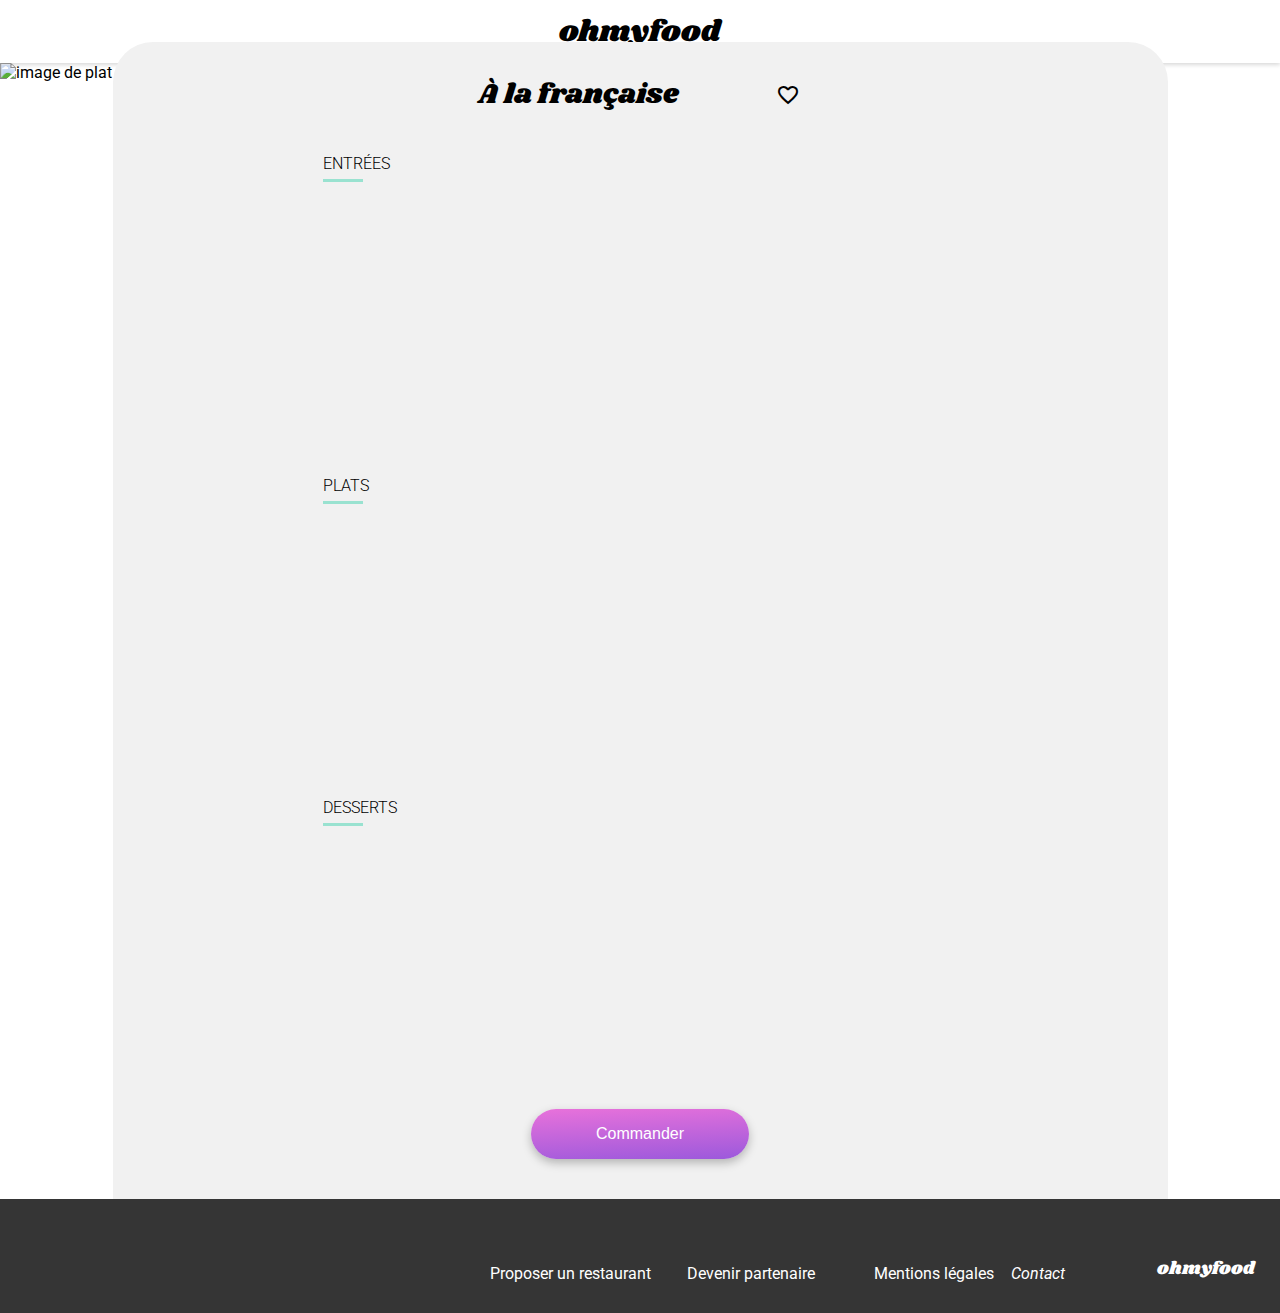
==== commit 6e333181: "Final" ====
--- a/restaurants/a_la_française.html
+++ b/restaurants/a_la_française.html
@@ -1,152 +1,213 @@
 <!DOCTYPE html>
 <html lang="fr">
-
-<head>
-    <meta charset="UTF-8">
-    <meta name="viewport" content="width=device-width, initial-scale=1.0">
-    <script src="https://kit.fontawesome.com/1bb0677a28.js" crossorigin="anonymous"></script>
-    <link rel="stylesheet" type="text/css" href="../assets/css/style.css">
+  <head>
+    <meta charset="UTF-8" />
+    <meta http-equiv="X-UA-Compatible" content="IE=edge" />
+    <meta name="viewport" content="width=device-width, initial-scale=1.0" />
+    <script
+      src="https://kit.fontawesome.com/1bb0677a28.js"
+      crossorigin="anonymous"
+    ></script>
+    <link
+      rel="stylesheet"
+      href="https://fonts.googleapis.com/icon?family=Material+Icons"
+    />
+    <link rel="stylesheet" type="text/css" href="../assets/css/style.css" />
     <title>OhMyFood</title>
-</head>
-
-<body>
-    <header class="header"> 
-            <div class="header__logo-container">
-                <a class="header__arrow-back-to-menu" href="../index.html">
-                    <i class=" fa-solid fa-arrow-left"></i>
-                    </a>
-            <h1 class="header__logo-txt">ohmyfood</h1>
-            <img class="header__logo-img" src="../assets/images/logo/ohmyfood@2x.svg" alt="logo ohmyfood">
-        </div>
+  </head>
+
+  <body>
+    <header class="header">
+      <div class="header__logo-container">
+        <a class="header__arrow-back-to-menu" href="../index.html">
+          <i class="fa-solid fa-arrow-left"></i>
+        </a>
+        <h1 class="header__logo-txt">ohmyfood</h1>
+        <img
+          class="header__logo-img"
+          src="../assets/images/logo/ohmyfood@2x.svg"
+          alt="logo ohmyfood"
+        />
+      </div>
     </header>
     <main>
-            <article class="restaurant-page">
-                <img class="restaurant-page__img"
-                    src="../assets/images/restaurants/toa-heftiba-DQKerTsQwi0-unsplash.jpg"
-                    alt="image de plat servi au restaurant à la française">
-                <div class="restaurant-page__headline">
-                    <h2 class="restaurant-page__title">À la française</h2>
-                    <div class="heart-icon-box-restaurant">
-                        <input type="checkbox" id="heart-restaurant" class="hidden-heart-input">
-                        <label for="heart-restaurant" class="heart-label">
-                            <svg class="heart-icon" viewBox="0 0 24 24" fill="none" xmlns="http://www.w3.org/2000/svg">
-                                <path d="M12 21.35l-1.45-1.32C5.4 15.36 2 12.28 2 8.5 2 5.42 4.42 3 7.5 3c1.74 0 3.41.81 4.5 2.09C13.09 3.81 14.76 3 16.5 3 19.58 3 22 5.42 22 8.5c0 3.78-3.4 6.86-8.55 11.54L12 21.35z" stroke="black" />
-                            </svg>
-                        </label>
-                    </div>
-                </div>
-                <form class="restaurant-page__form form" method="get" action="#">
-                    <h2 class="form__title">Entrées</h2>
-                    <label>
-                    <span class="form__subtitle">Tartare de poulpe acidulé</span>
-                        <span class="form__description-box">
-                            <span class="form__description">Aux zestes d'orange</span>
-                        </span>
-                                <span class="form__price">25€</span>
-                    </label>
-                    <label>
-                    <span class="form__subtitle">Velouté de légumes d'antan</span>
-                        <span class="form__description-box">
-                            <span class="form__description">Carotte, panais, topinambour</span>
-                            <span class="form__price">35€</span>
-                        </span>
-                    </label>
-                    <label>
-                    <span class="form__subtitle">Soupe à l'oignon</span>
-                        <span class="form__description-box">
-                            <span class="form__description">Revisitée</span>
-                            <span class="form__price">20€</span>
-                        </span>
-                    </label>
-
-                    <h2 class="form__title">Plats</h2>
-                    <label>
-                    <span class="form__subtitle">Coquilles Saint-Jacques</span>
-                        <span class="form__description-box">
-                            <span class="form__description">Accompagnées d'une purée de panais</span>
-                            <span class="form__price">40€</span>
-                        </span>
-                    </label>
-
-                    <label>
-                    <span class="form__subtitle">Magret de canard</span>
-                        <span class="form__description-box">
-                            <span class="form__description">Et parmentier de pommes de terre</span>
-                            <span class="form__price">35€</span>
-                        </span>
-                    </label>
-
-                    <label>
-                    <span class="form__subtitle">Pigeonneau d’Ille-et-Vilaine</span>
-                        <span class="form__description-box">
-                            <span class="form__description">Sur son lit de gnocchis aux légumes</span>
-                            <span class="form__price">44€</span>
-                        </span>
-                    </label>
-
-                    <h2 class="form__title">Desserts</h2>
-                    <label>
-                    <span class="form__subtitle">Pétales de violettes glacés</span>
-                        <span class="form__description-box">
-                            <span class="form__description">Et purée de noisettes</span>
-                            <span class="form__price">18€</span>
-                        </span>
-                    </label>
-
-                    <label>
-                    <span class="form__subtitle">Fondant au chocolat</span>
-                        <span class="form__description-box">
-                            <span class="form__description">Revisité</span>
-                            <span class="form__price">22€</span>
-                        </span>
-                    </label>
-
-                    <label>
-                    <span class="form__subtitle">Millefeuille croustillant</span>
-                        <span class="form__description-box">
-                            <span class="form__description">Myrtilles et pâte d’amande</span>
-                            <span class="form__price">23€</span>
-                        </span>
-                    </label>
-                    <button class="button-commander">Commander</button>
-                </form>
+      <article class="restaurant-page">
+        <img
+          class="restaurant-page__img"
+          src="../assets/images/restaurants/toa-heftiba-DQKerTsQwi0-unsplash.jpg"
+          alt="image de plat servi au restaurant à la française"
+        />
+        <div class="restaurant-page__headline">
+          <h2 class="restaurant-page__title">À la française</h2>
+          <!--Heart-->
+          <div class="heart-icon-box-restaurants">
+            <span class="material-icons material-icons-outlined heart-border">
+              favorite_border
+            </span>
+            <span class="material-icons material-icons-filled heart-filled">
+              favorite
+            </span>
+          </div>
+        </div>
+        <form class="restaurant-page__form form" method="get" action="#">
+          <h2 class="form__title">Entrées</h2>
+          <input
+            id="entrée-choix-1"
+            type="radio"
+            name="entrée-choix"
+            value="1"
+          />
+          <label for="entrée-choix-1">
+            <span class="form__subtitle">Tartare de poulpe acidulé</span>
+            <span class="form__description-box">
+              <span class="form__description">Aux zestes d'orange</span>
+              <span class="form__price">25€</span>
+            </span>
+          </label>
+          <input
+            id="entrée-choix-2"
+            type="radio"
+            name="entrée-choix"
+            value="2"
+          />
+          <label for="entrée-choix-2">
+            <span class="form__subtitle">Velouté de légumes d'antan</span>
+            <span class="form__description-box">
+              <span class="form__description"
+                >Carotte, panais, topinambour</span
+              >
+              <span class="form__price">35€</span>
+            </span>
+          </label>
+          <input
+            id="entrée-choix-3"
+            type="radio"
+            name="entrée-choix"
+            value="3"
+          />
+          <label for="entrée-choix-3">
+            <span class="form__subtitle">Soupe à l'oignon</span>
+            <span class="form__description-box">
+              <span class="form__description">Revisitée</span>
+              <span class="form__price">20€</span>
+            </span>
+          </label>
+
+          <h2 class="form__title">Plats</h2>
+          <input id="plat-choix-1" type="radio" name="plat-choix" value="1" />
+          <label for="plat-choix-1">
+            <span class="form__subtitle">Coquilles Saint-Jacques</span>
+            <span class="form__description-box">
+              <span class="form__description"
+                >Accompagnées d'une purée de panais</span
+              >
+              <span class="form__price">40€</span>
+            </span>
+          </label>
+          <input id="plat-choix-2" type="radio" name="plat-choix" value="2" />
+          <label for="plat-choix-2">
+            <span class="form__subtitle">Magret de canard</span>
+            <span class="form__description-box">
+              <span class="form__description"
+                >Et parmentier de pommes de terre</span
+              >
+              <span class="form__price">35€</span>
+            </span>
+          </label>
+          <input id="plat-choix-3" type="radio" name="plat-choix" value="3" />
+          <label for="plat-choix-3">
+            <span class="form__subtitle">Pigeonneau d’Ille-et-Vilaine</span>
+            <span class="form__description-box">
+              <span class="form__description"
+                >Sur son lit de gnocchis aux légumes</span
+              >
+              <span class="form__price">44€</span>
+            </span>
+          </label>
+
+          <h2 class="form__title">Desserts</h2>
+          <input
+            id="dessert-choix-1"
+            type="radio"
+            name="dessert-choix"
+            value="1"
+          />
+          <label for="dessert-choix-1">
+            <span class="form__subtitle">Pétales de violettes glacés</span>
+            <span class="form__description-box">
+              <span class="form__description">Et purée de noisettes</span>
+              <span class="form__price">18€</span>
+            </span>
+          </label>
+
+          <input
+            id="dessert-choix-2"
+            type="radio"
+            name="dessert-choix"
+            value="2"
+          />
+          <label for="dessert-choix-2">
+            <span class="form__subtitle">Fondant au chocolat</span>
+            <span class="form__description-box">
+              <span class="form__description">Revisité</span>
+              <span class="form__price">22€</span>
+            </span>
+          </label>
+
+          <input
+            id="dessert-choix-3"
+            type="radio"
+            name="dessert-choix"
+            value="3"
+          />
+          <label for="dessert-choix-3">
+            <span class="form__subtitle">Millefeuille croustillant</span>
+            <span class="form__description-box">
+              <span class="form__description">Myrtilles et pâte d’amande</span>
+              <span class="form__price">23€</span>
+            </span>
+          </label>
+          <!--Button Commander-->
+          <button class="button-commander">Commander</button>
+        </form>
+      </article>
     </main>
-        <footer>
-            <div class="footer">
-            <h2 div class="footer__title">
-                <a href="#">ohmyfood</a>
-            </h2>
-
-            <ul div class="footer__list">
-                <li>
-                    <a class="footer__link" href="#">
-                        <i class="fa-solid fa-utensils fa-fw fa-xs">
-                        </i>
-                        <span>Proposer un restaurant</span>
-                    </a>
-                </li>
-                <li>
-                    <a  class="footer__link" href="#">
-                        <i class="fa-solid fa-handshake-angle fa-fw fa-xs">
-                        </i>
-                        <span>Devenir partenaire</span>
-                    </a>
-                </li>
-                <li>
-                    <a  class="footer__link" href="#">
-                        Mentions légales
-                    </a>
-                </li>
-                <li>
-                    <address>
-                        <a class="footer__link" href="mailto:apache_macadam@hotmail.com">
-                            Contact
-                        </a>
-                    </address>
-                </li>
-            </ul>
-        </div>
-        </footer>
-</body>
-
-</html>+    <footer>
+      <div class="footer">
+        <h2 class="footer__title">
+          <a href="#">ohmyfood</a>
+        </h2>
+
+        <ul class="footer__list">
+          <li>
+            <a class="footer__link" href="#">
+              <i class="fa-solid fa-utensils fa-fw fa-xs"> </i>
+              <span>Proposer un restaurant</span>
+            </a>
+          </li>
+          <li>
+            <a class="footer__link" href="#">
+              <i class="fa-solid fa-handshake-angle fa-fw fa-xs"> </i>
+              <span>Devenir partenaire</span>
+            </a>
+          </li>
+          <li>
+            <a class="footer__link footer__link--other-size" href="#">
+              Mentions légales
+            </a>
+          </li>
+          <li>
+            <address>
+              <a
+                class="footer__link footer__link--other-size"
+                href="mailto:apache_macadam@hotmail.com"
+              >
+                Contact
+              </a>
+            </address>
+          </li>
+        </ul>
+      </div>
+    </footer>
+  </body>
+</html>
--- a/assets/css/style.css
+++ b/assets/css/style.css
@@ -1,7 +1,20 @@
 @charset "UTF-8";
+/******Mixins-Variables******/
+/****** Mixins******/
+/****** Flexbox ******/
+/******Variables******/
+/******Colors******/
+/******Tag******/
+/******Shadow Color******/
+/******Gradients******/
+/*****Weight******/
+/******Fonts******/
+/******Main******/
+/******Title******/
 /******General******/
 /******Google-fonts******/
 @import url("https://fonts.googleapis.com/css2?family=Roboto:wght@300;400;500;700&family=Shrikhand&display=swap");
+/******General******/
 * {
   box-sizing: border-box;
   margin: 0;
@@ -110,10 +123,16 @@
 .restaurant-page .form__subtitle {
   font-size: 18px;
   font-weight: 500;
+  overflow: hidden;
+  white-space: nowrap;
+  text-overflow: ellipsis;
 }
 .restaurant-page .form__description {
   font-size: 15px;
   font-weight: 300;
+  overflow: hidden;
+  white-space: nowrap;
+  text-overflow: ellipsis;
 }
 .restaurant-page .form__price {
   font-size: 16px;
@@ -138,8 +157,10 @@
 }
 .header__arrow-back-to-menu {
   display: flex;
-  align-items: center;
+  flex-direction: initial;
   justify-content: center;
+  align-items: center;
+  gap: initial;
   width: 30px;
   height: 30px;
   position: absolute;
@@ -170,15 +191,21 @@
     flex-direction: initial;
     justify-content: flex-start;
     align-items: flex-start;
-    gap: 0;
+    gap: initial;
     width: 200px;
     height: 34.2px;
   }
 }
 
+/******Footer******/
 footer {
-  width: 100%;
   background-color: #353535;
+}
+@media (min-width: 1440px) {
+  footer {
+    display: flex;
+    justify-content: center;
+  }
 }
 
 .footer {
@@ -192,6 +219,29 @@
   max-width: 1440px;
   color: white;
 }
+@media (min-width: 768px) {
+  .footer {
+    display: flex;
+    flex-direction: row-reverse;
+    justify-content: initial;
+    align-items: flex-end;
+    gap: 0;
+    height: 114px;
+    padding: 30px 17.5px;
+  }
+  .footer address .footer__link {
+    width: 80px;
+  }
+}
+@media (min-width: 1024px) {
+  .footer {
+    gap: 16px;
+    padding: 30px 25px;
+  }
+  .footer address .footer__link {
+    width: 130px;
+  }
+}
 .footer__title {
   height: 27px;
 }
@@ -201,105 +251,35 @@
   justify-content: initial;
   align-items: initial;
   gap: 7px;
+  flex-direction: column;
+  justify-content: initial;
+  align-items: initial;
+  gap: 7px;
+}
+@media (min-width: 768px) {
+  .footer__list {
+    display: flex;
+    flex-direction: row;
+    justify-content: flex-end;
+    align-items: flex-end;
+    gap: 7px;
+  }
 }
 .footer__link {
   display: flex;
+  flex-direction: initial;
+  justify-content: initial;
   align-items: center;
   gap: 10px;
-}
-
-/*.loader {
-  z-index: -1;
-  width: 100%;
-  height: 100%;
-  opacity: 1;
-  display: flex;
-  flex-direction: column;
-  justify-content: center;
-  align-items: center;
-  gap: 2rem;
-  background: white;
-
-  position: fixed;
-  animation: loading 3s;
-
-  margin: auto;
-  top: 0;
-  left: 0;
-  right: 0;
-  bottom: 0;
-  @media (min-width: 768px) {
-    gap: 3rem;
-  }
-  @media (min-width: 1024px) {
-    gap: 4rem;
-  }
-
-  /*&__img {
-    animation: none;
-    width: 15rem;
-    @media (min-width: 768px) {
-      width: 22.5rem;
-    }
-    @media (min-width: 1024px) {
-      width: 30rem;
-    }
-  }
-  &__dot {
-    border-top: 5px double #ff79da;
-    border-bottom: 5px double rgb(154, 91, 231);
-    border-radius: 50%;
-    width: 100px;
-    height: 100px;
-    animation: spin 1.5s linear infinite;
-  }
-}
-
-.fa-seedling {
-  position:fixed;
-  top: 50%;
-  left: 50%;
-  transform: translate(-50%, -50%);
-  color:color-mix(in srgb, #008766 40%, #99e2d0 50%);
-  font-size:28px;
-  animation: none !important; 
-  transition: none !important; 
-
-}
-@keyframes spin {
-  0% {
-    transform: rotate(0deg);
-  }
-  100% {
-    transform: rotate(360deg);
-  }
-}
-
-@keyframes loading {
-  0% {
-    z-index: 5;
-  }
-  70% {
-    opacity: 1;
-  }
-  71% {
-    transform: scale(1);
-  }
-  81% {
-    opacity: 0.019;
-  }
-  99% {
-    opacity: 0.001;
-    transform: scale(5);
-    z-index: 5;
-  }
-  100% {
-    transform: scale(5);
-    opacity: 0;
-    z-index: -1;
-  }
-}
-*/
+  height: 19px;
+  width: 190px;
+  transition: all 0.25s;
+}
+.footer__link--other-size {
+  width: 130px;
+}
+
+/******Loader******/
 .restaurant-loader {
   z-index: -1;
   width: 100vw;
@@ -310,7 +290,7 @@
   justify-content: center;
   align-items: center;
   gap: 2rem;
-  background: white;
+  background: #ffffff;
   position: fixed;
   animation: loading 3s;
   margin: auto;
@@ -319,31 +299,12 @@
   right: 0;
   bottom: 0;
 }
-@media (min-width: 768px) {
-  .restaurant-loader {
-    gap: 3rem;
-  }
-}
-@media (min-width: 1024px) {
-  .restaurant-loader {
-    gap: 4rem;
-  }
-}
 .restaurant-loader__img {
   animation: none;
   width: 15rem;
 }
-@media (min-width: 768px) {
-  .restaurant-loader__img {
-    width: 22.5rem;
-  }
-}
-@media (min-width: 1024px) {
-  .restaurant-loader__img {
-    width: 30rem;
-  }
-}
-.restaurant-loader .restaurant-loader-inner {
+.restaurant-loader__circle {
+  position: relative;
   border-top: 5px double #ff79da;
   border-bottom: 5px double rgb(154, 91, 231);
   border-radius: 50%;
@@ -352,139 +313,115 @@
   height: 100px;
   animation: restaurant-loader-spin 1.5s linear infinite;
 }
-.restaurant-loader .bubble {
+.restaurant-loader #bubbles {
+  position: absolute;
+  margin: 0 auto;
+  top: 0;
+  width: 75vh;
+  height: 75vh;
+  overflow: hidden;
+}
+.restaurant-loader #bubbles .bubble {
   position: absolute;
   border-radius: 100%;
   box-shadow: 0 0 0.25vh #e8f9f5;
   opacity: 0;
 }
-.restaurant-loader .bubble:nth-child(1) {
-  margin-top: 2.5vh;
+.restaurant-loader #bubbles .bubble:nth-child(1) {
+  margin-top: 1.5vh;
   left: 50%;
   width: 2.5vh;
   height: 2.5vh;
   background-color: #ddf5ef;
   animation: bubble 2s cubic-bezier(0.53, 0.16, 0.39, 0.96) infinite;
 }
-.restaurant-loader .bubble:nth-child(2) {
-  margin-top: 3vh;
+.restaurant-loader #bubbles .bubble:nth-child(2) {
+  margin-top: 2vh;
   left: 50%;
   width: 2vh;
   height: 2vh;
   background-color: #d1f2ea;
   animation: bubble 2s ease-in-out 0.35s infinite;
 }
-.restaurant-loader .bubble:nth-child(3) {
-  margin-top: 1.8vh;
+.restaurant-loader #bubbles .bubble:nth-child(3) {
+  margin-top: 0.8vh;
   left: 50%;
   width: 1.5vh;
   height: 1.5vh;
   background-color: #99e2d0;
   animation: bubble 1.5s cubic-bezier(0.53, 0.16, 0.39, 0.96) 0.55s infinite;
 }
-.restaurant-loader .bubble:nth-child(4) {
-  margin-top: 2.7vh;
+.restaurant-loader #bubbles .bubble:nth-child(4) {
+  margin-top: 1.7vh;
   left: 50%;
   width: 1.2vh;
   height: 1.2vh;
   background-color: #65d3b8;
   animation: bubble 1.8s cubic-bezier(0.53, 0.16, 0.39, 0.96) 0.9s infinite;
 }
-.restaurant-loader .bubble:nth-child(5) {
-  margin-top: 2.7vh;
+.restaurant-loader #bubbles .bubble:nth-child(5) {
+  margin-top: 1.7vh;
   left: 50%;
   width: 1.1vh;
   height: 1.1vh;
   background-color: #81dbc5;
   animation: bubble 1.6s ease-in-out 1s infinite;
 }
-.restaurant-loader .couvercle {
-  position: fixed;
-  top: 52.3vh;
+.restaurant-loader__couvercle {
+  position: absolute;
+  top: 56vh;
   height: 12px;
   animation-duration: 2s;
   animation-fill-mode: both;
   animation-iteration-count: infinite;
-  animation-name: restaurant-loader-pot;
-}
-@media (min-width: 768px) {
-  .restaurant-loader .couvercle {
-    top: 54.3vh;
-  }
-}
-@media (min-width: 1024px) {
-  .restaurant-loader .couvercle {
-    top: 56.3vh;
-  }
-}
-@media (min-width: 1440px) {
-  .restaurant-loader .couvercle {
-    top: 56.3vh;
-  }
-}
-.restaurant-loader .marmitte {
-  position: fixed;
-  top: 54vh;
+  animation-name: restaurant-loader-couvercle;
+}
+@media (min-height: 622px) {
+  .restaurant-loader__couvercle {
+    top: 52.8vh;
+  }
+}
+@media (min-height: 837px) {
+  .restaurant-loader__couvercle {
+    top: 52.5vh;
+  }
+}
+@media (min-height: 1037px) {
+  .restaurant-loader__couvercle {
+    top: 51.7vh;
+  }
+}
+@media (min-height: 1395px) {
+  .restaurant-loader__couvercle {
+    top: 51.5vh;
+  }
+}
+.restaurant-loader__marmite {
+  position: absolute;
+  top: 60vh;
   height: 25px;
 }
-@media (min-width: 768px) {
-  .restaurant-loader .marmitte {
-    top: 56vh;
-  }
-}
-@media (min-width: 1024px) {
-  .restaurant-loader .marmitte {
-    top: 58vh;
-  }
-}
-@media (min-width: 1440px) {
-  .restaurant-loader .marmitte {
-    top: 58vh;
-  }
-}
-
-@keyframes restaurant-loader-pot {
-  from, 45%, 55%, 65%, 75%, 80%, 85%, to {
-    animation-timing-function: cubic-bezier(0.215, 0.61, 0.355, 1);
-  }
-  0% {
-    transform: rotate(0);
-  }
-  45% {
-    transform: translate3d(-4%, -13%, 0) rotate(-13deg);
-  }
-  55% {
-    transform: translate3d(1%, -2%, 0) rotate(6deg);
-  }
-  65% {
-    transform: translate3d(-2%, -4%, 0) rotate(-3deg);
-  }
-  75% {
-    transform: translate3d(2%, 3%, 0) rotate(3deg);
-  }
-  80% {
-    transform: translate3d(-2%, 1%, 0) rotate(-2deg);
-  }
-  to {
-    transform: none;
-  }
-}
-@keyframes restaurant-loader-spin {
-  0% {
-    transform: rotate(0deg);
-  }
-  100% {
-    transform: rotate(359deg);
-  }
-}
-@keyframes spin {
-  0% {
-    transform: rotate(0deg);
-  }
-  100% {
-    transform: rotate(360deg);
-  }
-}
+@media (min-height: 622px) {
+  .restaurant-loader__marmite {
+    top: 55vh;
+  }
+}
+@media (min-height: 837px) {
+  .restaurant-loader__marmite {
+    top: 54vh;
+  }
+}
+@media (min-height: 1037px) {
+  .restaurant-loader__marmite {
+    top: 53vh;
+  }
+}
+@media (min-height: 1037px) {
+  .restaurant-loader__marmite {
+    top: 52.3vh;
+  }
+}
+
 @keyframes loading {
   0% {
     z-index: 5;
@@ -509,10 +446,18 @@
     z-index: -1;
   }
 }
+@keyframes restaurant-loader-spin {
+  0% {
+    transform: rotate(0deg);
+  }
+  100% {
+    transform: rotate(359deg);
+  }
+}
 @keyframes bubble {
   0% {
     transform: scale(0.15, 0.15);
-    top: 56%;
+    top: 70%;
     opacity: 0;
   }
   50% {
@@ -521,35 +466,38 @@
   }
   100% {
     transform: scale(0.33, 0.33);
-    top: 45%;
+    top: 55%;
     opacity: 0;
   }
 }
-@keyframes pulse {
+@keyframes restaurant-loader-couvercle {
+  from, 45%, 55%, 65%, 75%, 80%, 85%, to {
+    animation-timing-function: cubic-bezier(0.215, 0.61, 0.355, 1);
+  }
   0% {
-    transform: scale(1, 1);
-    opacity: 0.25;
-  }
-  50% {
-    transform: scale(1.2, 1);
-    opacity: 1;
-  }
-  100% {
-    transform: scale(1, 1);
-    opacity: 0.25;
-  }
-}
-/******Mixins-Variables******/
-/*Mixins - Variables*/
-/******Colors******/
-/******Tag******/
-/******Shadow Color******/
-/******Gradients******/
-/*****Weight******/
-/*Fonts*/
-/******Main******/
-/******Title******/
+    transform: rotate(0);
+  }
+  45% {
+    transform: translate3d(-4%, -13%, 0) rotate(-13deg);
+  }
+  55% {
+    transform: translate3d(1%, -2%, 0) rotate(6deg);
+  }
+  65% {
+    transform: translate3d(-2%, -4%, 0) rotate(-3deg);
+  }
+  75% {
+    transform: translate3d(2%, 3%, 0) rotate(3deg);
+  }
+  80% {
+    transform: translate3d(-2%, 1%, 0) rotate(-2deg);
+  }
+  to {
+    transform: none;
+  }
+}
 /******Pages******/
+/******Homepage******/
 /******Localisation******/
 .localisation-container {
   display: flex;
@@ -697,7 +645,7 @@
 
 /******Restaurants******/
 .restaurant-page {
-  background-color: white;
+  background-color: #ffffff;
 }
 .restaurant-page__img {
   -o-object-fit: cover;
@@ -731,6 +679,11 @@
     padding-right: 365px;
   }
 }
+.restaurant-page__headline__heart-icon-box {
+  font-size: 22px;
+  position: relative;
+  line-height: 41px;
+}
 .restaurant-page__form {
   max-width: 1055px;
 }
@@ -746,77 +699,54 @@
     padding-left: 210px;
   }
 }
-.restaurant-page__form .type-menu-restaurant {
-  animation: apparition-item 0.75s;
-  animation-fill-mode: forwards;
-  display: flex;
-  flex-direction: column;
-  margin: 25px 0;
-  opacity: 0;
-}
-.restaurant-page__form .type-menu-restaurant:nth-child(1) {
-  animation-delay: 0.25s;
-}
-.restaurant-page__form .type-menu-restaurant:nth-child(2) {
-  animation-delay: 0.5s;
-}
-.restaurant-page__form .type-menu-restaurant:nth-child(3) {
-  animation-delay: 0.75s;
-}
-.restaurant-page__form .categorie-menu {
-  font-size: 16px;
-}
-.restaurant-page__form .categorie-menu::after {
-  border-bottom: 3px solid var(--tertiaire);
-  content: "";
-  display: block;
-  width: 40px;
-}
-
-label {
+.restaurant-page__form label {
   opacity: 0%;
   transform: scaleX(0);
   transform-origin: right;
   animation: label-appear 500ms ease-in-out;
   animation-fill-mode: forwards;
-}
-label:nth-of-type(10) {
+  /*Animation et délai du sélection de plat */
+  /*9 plats en moyenne mais un menu en a 10*/
+}
+.restaurant-page__form label:nth-of-type(10) {
   animation-delay: 2000ms;
 }
-label:nth-of-type(9) {
+.restaurant-page__form label:nth-of-type(9) {
   animation-delay: 1800ms;
 }
-label:nth-of-type(8) {
+.restaurant-page__form label:nth-of-type(8) {
   animation-delay: 1600ms;
 }
-label:nth-of-type(7) {
+.restaurant-page__form label:nth-of-type(7) {
   animation-delay: 1400ms;
 }
-label:nth-of-type(6) {
+.restaurant-page__form label:nth-of-type(6) {
   animation-delay: 1200ms;
 }
-label:nth-of-type(5) {
+.restaurant-page__form label:nth-of-type(5) {
   animation-delay: 1000ms;
 }
-label:nth-of-type(4) {
+.restaurant-page__form label:nth-of-type(4) {
   animation-delay: 800ms;
 }
-label:nth-of-type(3) {
+.restaurant-page__form label:nth-of-type(3) {
   animation-delay: 600ms;
 }
-label:nth-of-type(2) {
+.restaurant-page__form label:nth-of-type(2) {
   animation-delay: 400ms;
 }
-label:nth-of-type(1) {
+.restaurant-page__form label:nth-of-type(1) {
   animation-delay: 200ms;
 }
 
+/*Paramètre animation*/
+/*Apparition de droite à gauche une à une des labels */
 @keyframes label-appear {
   0% {
     background-color: #008766;
   }
   51% {
-    opacity: 5%;
+    opacity: 15%;
   }
   95% {
     opacity: 5%;
@@ -829,6 +759,7 @@
   }
 }
 /******Composants******/
+/******Button-explorer******/
 .button-explorer {
   display: flex;
   flex-direction: row;
@@ -851,7 +782,7 @@
   background: linear-gradient(-3.33deg, rgb(147, 86, 220) -11.44%, #ff79da 95.93%);
 }
 
-/*Button Fonction*/
+/******Button Fonction******/
 .fonction__buttons-box {
   counter-reset: n°Button;
 }
@@ -912,6 +843,7 @@
   color: rgb(147, 86, 220);
 }
 
+/******Button-commander******/
 .button-commander {
   display: flex;
   flex-direction: row;
@@ -934,6 +866,7 @@
   background: linear-gradient(-3.33deg, rgb(147, 86, 220) -11.44%, #ff79da 95.93%);
 }
 
+/******Card******/
 .card {
   display: flex;
   flex-direction: column;
@@ -978,157 +911,67 @@
   transition: box-shadow, transform, 0.5s;
 }
 
-/*.fa-heart{
-  width: 22px;
-  position: absolute;
-  right: 23px;
-  bottom: 32px;
-  text-align: center;
-
-  &:hover,
-  &:focus {
-    background: linear-gradient(-3.33deg, rgb(147, 86, 220) -11.44%, #ff79da 123.93%);
-  }
-}*/
 /******Heart******/
-/*color-mix(in srgb, #ff79da 70%, rgba(147, 86, 220) 100%);*/
-/*.heart-label {
-    cursor: pointer;
-
-
-    .hidden-heart-input {
-
-    }
-}*/
-/* Style du conteneur */
 .heart-icon-box {
   position: absolute;
-  right: 19px;
-  bottom: 25px;
-  text-align: center;
-  display: inline-block;
+  right: 49px;
+  bottom: 58px;
+}
+.heart-icon-box .heart-border {
+  opacity: 1;
+  transition: opacity 0.3s ease-in-out;
   cursor: pointer;
-  /* Style de l'icône du coeur */
-  /* Style au clic et état coché pour le premier coeur */
-  /* Style au clic et état coché pour le deuxième coeur */
-  /* Et ainsi de suite pour chaque coeur */
-}
-.heart-icon-box .heart-icon {
-  width: 28px;
-  height: 28px;
-  transition: transform 3s; /* Transition pour l'effet de changement de couleur */
-  /* Couleur initiale du coeur */
-}
-.heart-icon-box .hidden-heart-input {
-  visibility: hidden;
-}
-.heart-icon-box #heart1:checked + .heart-label .heart-icon {
-  fill: color-mix(in srgb, rgb(147, 86, 220) 39%, #ff79da 95%); /* Couleur remplie au clic */
-  stroke-width: 0; /* Épaisseur du contour à zéro */
-}
-.heart-icon-box #heart2:checked + .heart-label .heart-icon {
-  fill: color-mix(in srgb, rgb(147, 86, 220) 39%, #ff79da 95%); /* Couleur remplie au clic */
-  stroke-width: 0; /* Épaisseur du contour à zéro */
-}
-.heart-icon-box #heart3:checked + .heart-label .heart-icon {
-  fill: color-mix(in srgb, rgb(147, 86, 220) 39%, #ff79da 95%); /* Couleur remplie au clic */
-  stroke-width: 0; /* Épaisseur du contour à zéro */
-}
-.heart-icon-box #heart4:checked + .heart-label .heart-icon {
-  fill: color-mix(in srgb, rgb(147, 86, 220) 39%, #ff79da 95%); /* Couleur remplie au clic */
-  stroke-width: 0; /* Épaisseur du contour à zéro */
-}
-
-.heart-icon-box-restaurant {
+  position: absolute;
+}
+.heart-icon-box .heart-filled {
+  opacity: 0;
+  background: linear-gradient(#9356dc, #ff79da);
+  -webkit-background-clip: text;
+  background-clip: text;
+  -webkit-text-fill-color: transparent;
+  transition: opacity 0.3s ease-in-out;
+  cursor: pointer;
+  position: absolute;
+}
+.heart-icon-box .heart-filled:hover, .heart-icon-box .heart-filled:focus, .heart-icon-box .heart-filled:active {
+  opacity: 1;
+  cursor: pointer;
+}
+.heart-icon-box .heart-filled:hover + .heart-border, .heart-icon-box .heart-filled:focus + .heart-border, .heart-icon-box .heart-filled:active + .heart-border {
+  background: linear-gradient(#9356dc, #ff79da);
+}
+
+.heart-icon-box-restaurants {
   position: relative;
-  height: 28px;
-  width: 28px;
-  bottom: 13px;
-  text-align: center;
-  display: inline-block;
+  right: 27px;
+  bottom: -9px;
+}
+.heart-icon-box-restaurants .heart-border {
+  opacity: 1;
+  transition: opacity 0.3s ease-in-out;
   cursor: pointer;
-}
-.heart-icon-box-restaurant .heart-icon {
-  width: 28px;
-  height: 28px;
-  transition: transform 3s; /* Transition pour l'effet de changement de couleur */
-  /* Couleur initiale du coeur */
-}
-.heart-icon-box-restaurant .hidden-heart-input {
-  visibility: hidden;
-}
-.heart-icon-box-restaurant #heart-restaurant:checked + .heart-label .heart-icon {
-  fill: color-mix(in srgb, rgb(147, 86, 220) 39%, #ff79da 95%);
-  stroke-width: 0; /* Épaisseur du contour à zéro */
-}
-
-/*
-.restaurants,
-.restaurant-page,
-.card {
-  .fas {
-    text-align: center;
-    background: linear-gradient(rgba(147, 86, 220), #ff79da);
-    background-clip: text;
-    -webkit-background-clip: text;
-    -webkit-text-fill-color: transparent;
-    z-index: +1;
-    opacity: 0;
-    transition: opacity 0.01s;
-
-    &:hover,
-    &:focus,
-    &:active {
-      opacity: 1;
-      cursor: pointer;
-    }
-
-    &:hover + .far,
-    &:focus + .far,
-    &:active {
-      background: linear-gradient(rgba(147, 86, 220), #ff79da);
-      background-clip: text;
-      -webkit-background-clip: text;
-      -webkit-text-fill-color: transparent;
-    }
-  }
-  .far {
-    text-align: center;
-    color: inherit;
-    &:active {
-      opacity: 1;
-    }
-  }
-}
-
-.fa-heart {
-  font-size: 26px;
-  position: absolute;
-  right: 23px;
-  bottom: 32px;
-}
-
-.restaurant-page .fa-heart {
-  width: 26px;
-  position: absolute;
-  right: 30px;
-  bottom: 2px;
-}
-
-/*#heart:checked + .far  {
-
-    -webkit-background-clip: text;
-    background-clip: text; 
-    -webkit-text-fill-color: inherit;
-}
-#heart:checked + .fas  {
-    color: transparent;
-    background: linear-gradient(-3.33deg, rgb(147, 86, 220) -11.44%, #ff79da 123.93%);
-    -webkit-background-clip: text;
-    background-clip: text; 
-
-}*/
-.form {
+  position: absolute;
+}
+.heart-icon-box-restaurants .heart-filled {
+  opacity: 0;
+  background: linear-gradient(#9356dc, #ff79da);
+  -webkit-background-clip: text;
+  background-clip: text;
+  -webkit-text-fill-color: transparent;
+  transition: opacity 0.3s ease-in-out;
+  cursor: pointer;
+  position: absolute;
+}
+.heart-icon-box-restaurants .heart-filled:hover, .heart-icon-box-restaurants .heart-filled:focus, .heart-icon-box-restaurants .heart-filled:active {
+  opacity: 1;
+  cursor: pointer;
+}
+.heart-icon-box-restaurants .heart-filled:hover + .heart-border, .heart-icon-box-restaurants .heart-filled:focus + .heart-border, .heart-icon-box-restaurants .heart-filled:active + .heart-border {
+  background: linear-gradient(#9356dc, #ff79da);
+}
+
+/******Form******/
+.restaurant-page .form {
   background-color: #f1f1f1;
   margin: 0 auto;
   display: flex;
@@ -1137,7 +980,75 @@
   align-items: initial;
   gap: 12px;
 }
-.form__title {
+.restaurant-page .form input[type=radio] {
+  display: none;
+}
+.restaurant-page .form input[type=radio]:checked + label::before {
+  transform: rotate(0deg);
+  margin-right: 0;
+}
+.restaurant-page .form input[type=radio]:checked + label::after {
+  margin-right: 0;
+}
+.restaurant-page .form input[type=radio]:checked + label .form__subtitle {
+  padding-right: 99px;
+}
+.restaurant-page .form input[type=radio]:checked + label .form__price {
+  padding-right: 59px;
+}
+.restaurant-page .form label {
+  display: flex;
+  flex-direction: column;
+  justify-content: space-between;
+  align-items: initial;
+  gap: 0;
+  position: relative;
+  height: 69px;
+  padding: 0 15px;
+  margin: 0 3.47vw;
+  border-radius: 15px;
+  overflow: hidden;
+  background-color: #ffffff;
+  box-shadow: 0px 4px 15px rgba(0, 0, 0, 0.1);
+}
+@media (min-width: 1024px) {
+  .restaurant-page .form label {
+    margin: 0;
+  }
+}
+.restaurant-page .form label:hover, .restaurant-page .form label:focus {
+  box-shadow: 0px 4px 17px rgba(0, 0, 0, 0.15);
+}
+.restaurant-page .form label::before {
+  content: "\f058";
+  font-family: fontAwesome;
+  font-size: 20px;
+  color: white;
+  position: absolute;
+  right: 0;
+  top: 0;
+  height: inherit;
+  width: 59px;
+  line-height: 69px;
+  text-align: center;
+  margin-right: -59px;
+  transform: rotate(180deg);
+  z-index: 1;
+  transition: all 0.5s ease-in-out;
+}
+.restaurant-page .form label::after {
+  content: "";
+  position: absolute;
+  right: 0;
+  top: 0;
+  height: inherit;
+  width: 59px;
+  margin-right: -59px;
+  border-radius: 0 15px 15px 0;
+  background-color: #99e2d0;
+  transition: all 0.5s ease-in-out;
+}
+.restaurant-page .form__title {
   display: flex;
   flex-direction: column;
   justify-content: space-between;
@@ -1145,9 +1056,14 @@
   gap: initial;
   height: 27px;
   margin-top: 40px;
-  margin-left: 13px;
-}
-.form__title::after {
+  margin-left: 3.4vw;
+}
+@media (min-width: 1024px) {
+  .restaurant-page .form__title {
+    margin-left: 0;
+  }
+}
+.restaurant-page .form__title::after {
   justify-self: flex-end;
   overflow: visible;
   display: block;
@@ -1156,33 +1072,23 @@
   height: 3px;
   background-color: #99e2d0;
 }
-.form label {
-  display: flex;
-  flex-direction: column;
-  justify-content: space-between;
-  align-items: initial;
-  gap: initial;
-  height: 70px;
-  padding: 0 15px 0 15px;
-  margin: 0 13px 0 13px;
-  border-radius: 15px;
-  background-color: #ffffff;
-  box-shadow: 0px 4px 15px rgba 0, 0, 0, 0.15;
-}
-.form__subtitle {
+.restaurant-page .form__subtitle {
   margin-top: 12px;
   padding-right: 30px;
-}
-.form__description-box {
+  transition: all 0.5s ease-in-out;
+}
+.restaurant-page .form__price {
+  transition: all 0.5s ease-in-out;
+  padding-left: 15px;
+}
+.restaurant-page .form__description-box {
   display: flex;
   flex-direction: initial;
   justify-content: space-between;
   align-items: initial;
   gap: initial;
-  margin-bottom: 12px;
-  font-size: 15px;
-  font-weight: 300;
-}
-.form__price {
-  padding-left: 15px;
+  margin-bottom: 13.5px;
+}
+.restaurant-page .form button {
+  margin: 28px auto 40px auto;
 }/*# sourceMappingURL=style.css.map */